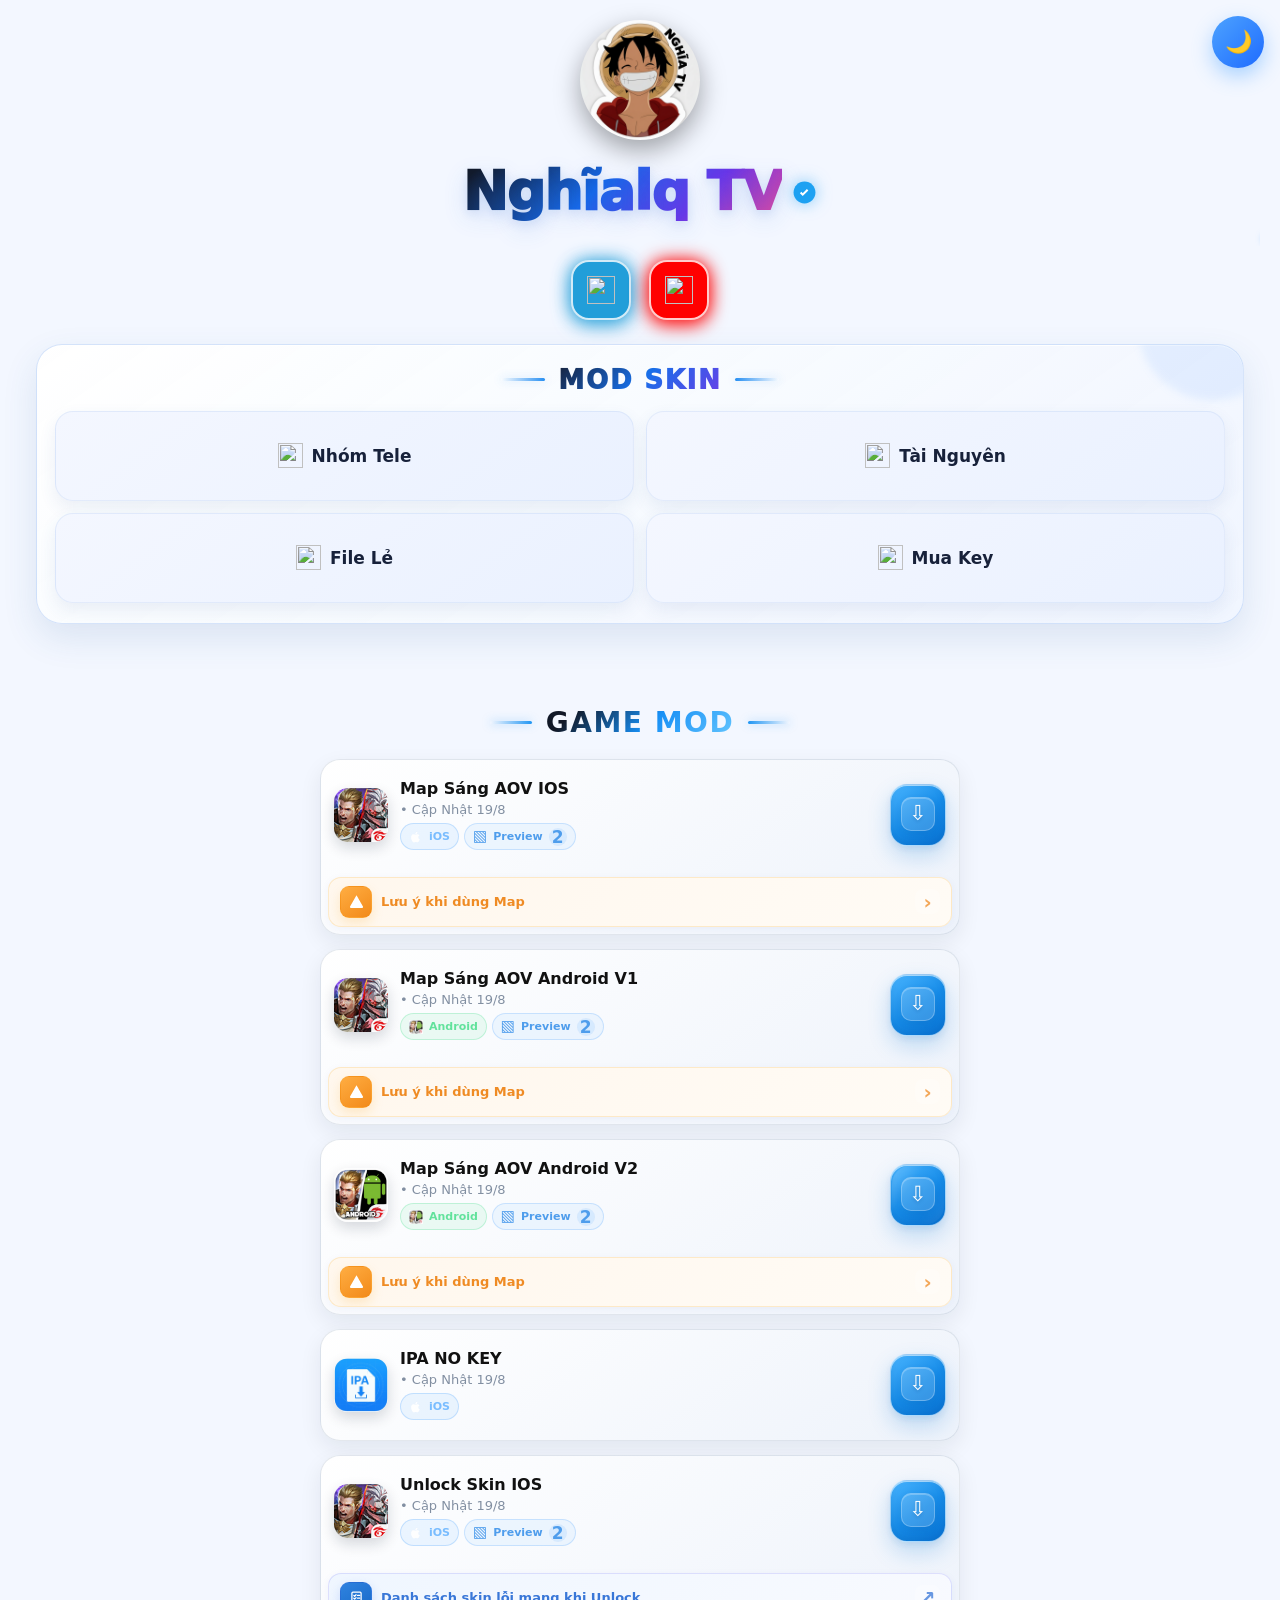
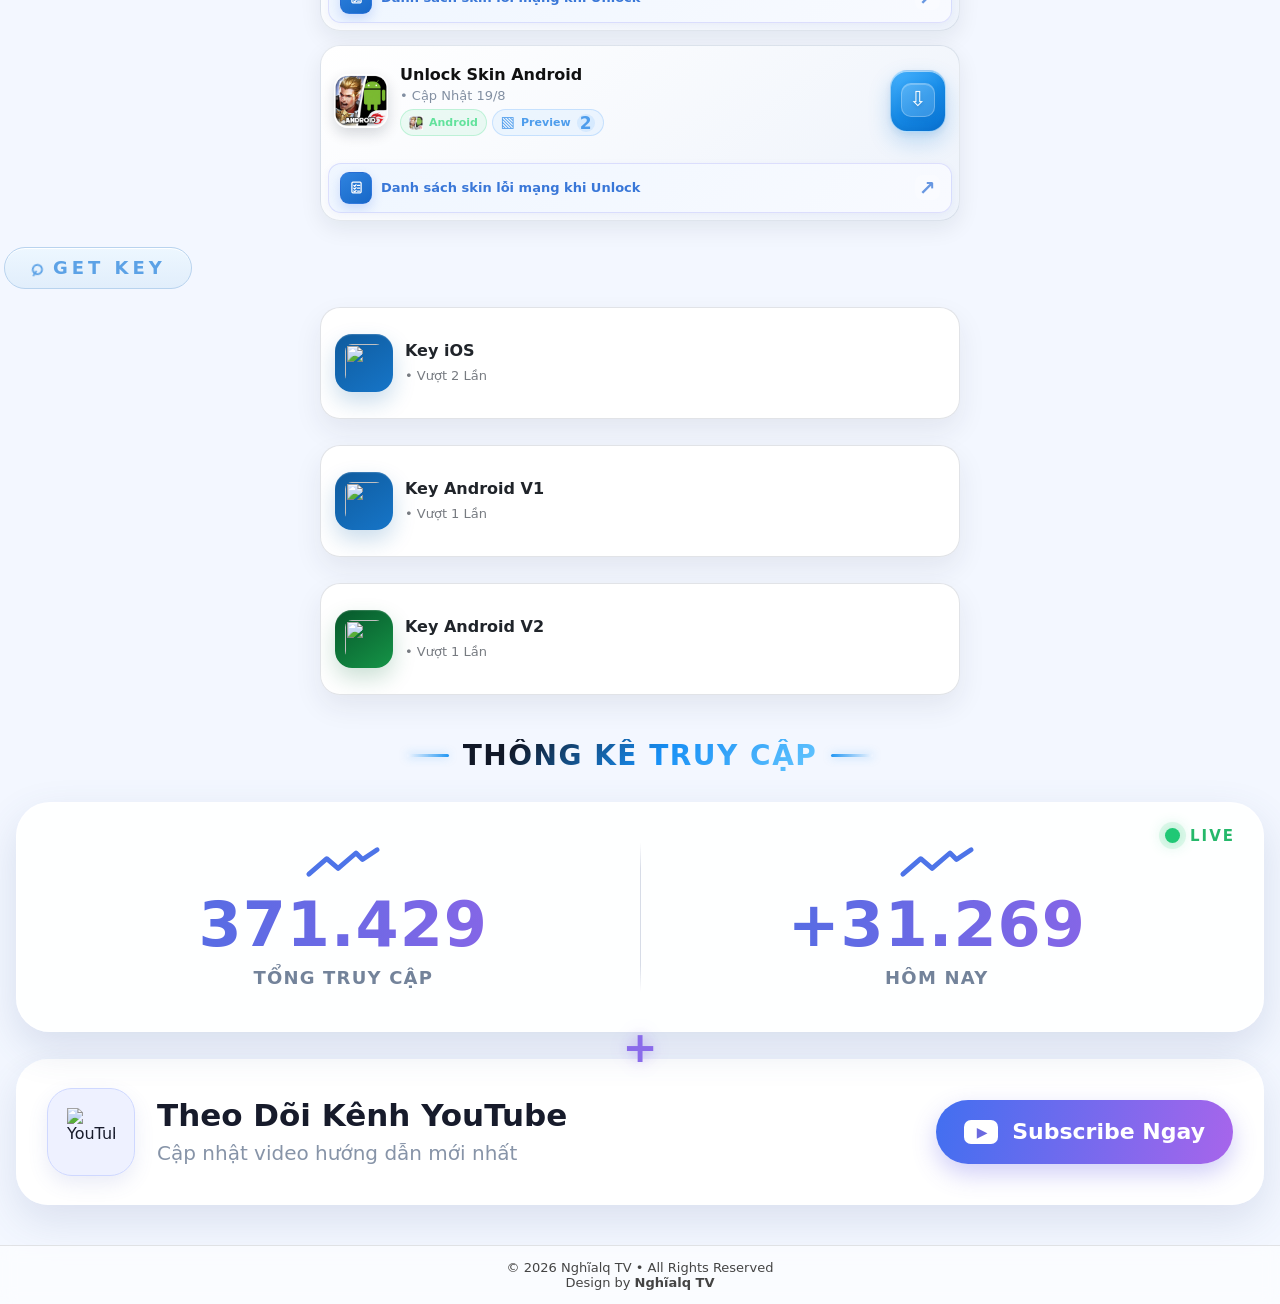
==== index.html @ 57800c77 "Add files via upload" ====
<!DOCTYPE html>
<html lang="vi">
<head>
<meta charset="UTF-8">
<meta name="viewport" content="width=device-width, initial-scale=1.0">
<title>Nghĩalq TV</title>
<link rel="stylesheet" href="style.css?v=androidv2linkslogo1">
<link rel="preload" as="image" href="assets/icons/logo.png">

<style id="key-icon-rotate-effect">
.key-icon-rotate {
  animation: keyIconRotate 2.2s ease-in-out infinite;
  transform-origin: center center;
  display: inline-block;
}
@keyframes keyIconRotate {
  0%, 20%   { transform: rotate(0deg); }
  45%       { transform: rotate(18deg); }
  70%       { transform: rotate(-18deg); }
  100%      { transform: rotate(0deg); }
}
</style>

</head>
<body>

<!-- ===== PROFESSIONAL PAGE LOADER ===== -->
<div id="page-loader" aria-label="Đang tải trang">
  <div class="loader-card">
    <div class="loader-logo-wrap">
      <img src="assets/icons/logo.png" alt="Nghĩalq TV" class="loader-logo">
      <span class="loader-ring"></span>
    </div>
    <div class="loader-brand">Nghĩalq TV</div>
    <div class="loader-status">Đang tải dữ liệu...</div>
    <div class="loader-progress"><span></span></div>
  </div>
</div>


<!-- nội dung web -->

<header class="top">
  <img src="assets/icons/logo.png" class="site-logo">
  <h1 class="username brand-title">
  <span class="brand-text">Nghĩalq TV</span>
  <span class="verify">
    <svg viewBox="0 0 24 24">
      <path d="M22.5 12c0 5.8-4.7 10.5-10.5 10.5S1.5 17.8 1.5 12 6.2 1.5 12 1.5 22.5 6.2 22.5 12z"
            fill="#1DA1F2"/>
      <path d="M10.3 15.4l-2.7-2.7 1.4-1.4 1.3 1.3 4-4 1.4 1.4z"
            fill="#fff"/>
    </svg>
  </span>
</h1>
<div class="marquee">
  <span>
    🔥 Chào mừng đến với Nghĩalq TV • Chuyên Mod Game & File Mod Chất Lượng • Update Liên Tục • Uy Tín & An Toàn 🔥
  </span>
</div>
<div class="socials">
  <a class="social tele" href="https://t.me/+gI22PHmUi5xhMDA9" target="_blank">
    <img src="assets/icons/telegram.png">
  </a>

  <a class="social yt" href="https://youtube.com/@cybermodpro?si=P8XXUTMsxFwHRDTD" target="_blank">
    <img src="assets/icons/youtube.png">
  </a>
</div>
<!-- 🔧 MOD SKIN BOX -->
<div class="mod-box">
  <h3 class="mod-skin-title"><span>MOD SKIN</span></h3>
  <div class="mod-options" id="mods"></div>
</div>
</header>
<button id="darkToggle" class="dark-toggle">🌙</button>
<!-- TẢI GAME -->
<h2 class="section-title"><span>GAME MOD</span></h2>
<div id="apps"></div>
  
<!--  GET KEY -->
<div class="getkey-heading">
  <a class="getkey-kicker" href="#keys" aria-label="Xem danh sách Get Key">
    <span class="getkey-kicker-icon">⌕</span><span>GET KEY</span>
  </a>
</div>
<div id="keys"></div>

<!-- ===== TIÊU ĐỀ THỐNG KÊ TRUY CẬP ===== -->
<h2 class="section-title stats-section-title"><span>THỐNG KÊ TRUY CẬP</span></h2>

<!-- ===== THỐNG KÊ WEBSITE + YOUTUBE ===== -->
<section class="site-stats-section" aria-label="Thống kê website">
  <div class="stats-card">
    <div class="stats-live"><span class="live-dot"></span><span>LIVE</span></div>

    <div class="stat-item">
      <div class="stat-chart" aria-hidden="true">
        <svg viewBox="0 0 96 48" role="presentation"><polyline points="6,34 28,15 42,27 64,8 72,16 90,4" fill="none" stroke="currentColor" stroke-width="6" stroke-linecap="round" stroke-linejoin="round"/></svg>
      </div>
      <div class="stat-number" id="total-visits">0</div>
      <div class="stat-label">TỔNG TRUY CẬP</div>
    </div>

    <div class="stats-divider" aria-hidden="true"></div>

    <div class="stat-item">
      <div class="stat-chart" aria-hidden="true">
        <svg viewBox="0 0 96 48" role="presentation"><polyline points="6,34 28,15 42,27 64,8 72,16 90,4" fill="none" stroke="currentColor" stroke-width="6" stroke-linecap="round" stroke-linejoin="round"/></svg>
      </div>
      <div class="stat-number" id="today-visits">+0</div>
      <div class="stat-label">HÔM NAY</div>
    </div>
  </div>

  <div class="stats-plus" aria-hidden="true">+</div>

  <a class="youtube-follow-card" href="https://youtube.com/@nghiatv_04" target="_blank" rel="noopener" aria-label="Theo dõi kênh YouTube Nghĩalq TV">
    <div class="youtube-follow-icon">
      <img src="assets/icons/youtube.png" alt="YouTube">
    </div>
    <div class="youtube-follow-info">
      <strong>Theo Dõi Kênh YouTube</strong>
      <span>Cập nhật video hướng dẫn mới nhất</span>
    </div>
    <span class="youtube-subscribe">
      <span class="youtube-play">▶</span>
      <span>Subscribe Ngay</span>
    </span>
  </a>
</section>

<!-- Khu vực files cũ được giữ để tương thích dữ liệu, nhưng không hiển thị ở giao diện -->
<div id="files" class="legacy-files" aria-hidden="true"></div>

<!-- ===== PREVIEW GALLERY ===== -->
<div id="preview-modal" class="preview-modal" aria-hidden="true">
  <div class="preview-panel">
    <div class="preview-head">
      <div>
        <span class="preview-kicker">APP PREVIEW</span>
        <h3 id="preview-title">Preview</h3>
      </div>
      <button type="button" class="modal-close" data-close-preview aria-label="Đóng">×</button>
    </div>
    <div id="preview-gallery" class="preview-gallery"></div>
  </div>
</div>

<div id="image-lightbox" class="image-lightbox" aria-hidden="true">
  <button type="button" class="lightbox-close" data-close-lightbox aria-label="Đóng">×</button>
  <img src="" alt="Preview">
</div>


<!-- ===== ANDROID CHOICE MODAL ===== -->
<div id="android-choice-modal" class="android-choice-modal" aria-hidden="true">
  <div class="android-choice-panel" role="dialog" aria-modal="true" aria-labelledby="android-choice-title">
    <div class="android-choice-icon">
      <img src="assets/icons/android-v2.png" alt="Android">
    </div>

    <h3 id="android-choice-title">Tải App Android</h3>
    <p id="android-choice-subtitle">
      Vui lòng chọn phiên bản muốn sử dụng
    </p>

    <div class="android-choice-actions">
      <button type="button" class="android-choice-option primary" data-android-action="tach">
        <span class="android-option-icon">▣</span>
        <span>Tải MOD TÁCH GỐC</span>
      </button>

      <button type="button" class="android-choice-option secondary" data-android-action="gop">
        <span class="android-option-icon">▣</span>
        <span>Tải MOD GỘP GỐC</span>
      </button>

      <button type="button" class="android-choice-option key" data-android-action="key">
        <span class="android-option-icon">⚿</span>
        <span>Get Key Free</span>
      </button>
    </div>
    <button type="button" class="android-choice-cancel" data-close-android-choice>
      × &nbsp; Huỷ bỏ
    </button>
  </div>
</div>

<!-- ===== MAP WARNING MODAL ===== -->
<div id="map-warning-modal" class="map-warning-modal" aria-hidden="true">
  <div class="map-warning-panel">
    <div class="map-warning-head">
      <div>
        <span class="map-warning-icon">⚠️</span>
        <h3>Lưu ý khi dùng Map</h3>
      </div>
      <button type="button" class="map-warning-close" data-close-map-warning aria-label="Đóng">×</button>
    </div>
    <div class="map-warning-body">
      <div class="map-warning-item">Chỉ Bật Các Chức Năng Hack Map, Cam Xa, modskin</div>
      <div class="map-warning-item">-K Nên Dùng Aim, Auto Bắn Đồ (Dễ Ban Year Nếu Ăn Tố Đồn).</div>
      <div class="map-warning-item">Chơi kín, k phang bụi, hạn chế bị tố là oke</div>
    </div>
  </div>
</div>

<script src="main.js"></script>
<footer class="footer">
  © 2026 Nghĩalq TV • All Rights Reserved  
  <br>
  Design by <b>Nghĩalq TV</b>
</footer>
<script>
document.addEventListener("click", function(e){

  const link = e.target.closest("a");

  if(!link) return;

  e.preventDefault();

  const url = link.href;

  // quảng cáo Tiktok
  window.open(
    "https://vt.tiktok.com/ZS9hMGDRsw7pS-r6Q4B/",
    "_blank"
  );

  // mở link chính
  setTimeout(() => {
    window.location.href = url;
  }, 1500);

});
</script>


</body>
</html>
---- style.css ----
body{
  margin:0;
  font-family:system-ui,sans-serif;
  background:#f3f7ff;
  color:#111;
}

/* HEADER */
.top{
  text-align:center;
  padding:20px;
}
.site-logo{
  width:120px;          /* TO HƠN */
  height:120px;
  border-radius:50%;    /* TRÒN */
  object-fit:cover;
  box-shadow:0 10px 26px rgba(0,0,0,.35);
  margin-bottom:12px;
  background:#fff;
}

/* TITLE */
.section-title{
  text-align:center;
  font-size:26px;      /* TO RÕ */
  font-weight:700;
  margin:28px 0 18px;
  letter-spacing:0.5px;
}

/* LIST */
#apps,#files,#keys{
  display:flex;
  flex-direction:column;
  gap:14px;
  padding:0 16px;
}

/* CARD */
.card{
  display:flex;
  align-items:center;
  gap:12px;
  padding:14px;
  border-radius:20px;

  /* Glass + gradient */
  background: linear-gradient(135deg,
    rgba(255,255,255,.7),
    rgba(220,235,255,.6)
  );
  backdrop-filter: blur(10px);

  border:1px solid rgba(255,255,255,.5);

  box-shadow:
    0 8px 20px rgba(0,0,0,.12),
    0 0 10px rgba(77,163,255,.2);

  transition: transform .25s ease, box-shadow .25s ease;
}
.card:hover{
  transform: translateY(-6px) scale(1.02);
  box-shadow:
    0 14px 32px rgba(77,163,255,.35),
    0 0 16px rgba(77,163,255,.4);
}
body.dark .card{
  background: linear-gradient(180deg,#1e2530,#161b22);
  border:1px solid #2b3442;
  box-shadow:
    0 10px 24px rgba(0,0,0,.5),
    0 0 12px rgba(77,163,255,.25);
}
/* ICON */
.card img.icon{
  width:56px;
  height:56px;
  border-radius:16px;
  object-fit:cover;
  box-shadow:0 4px 10px rgba(0,0,0,.25);
}
.card:hover{
  transform: translateY(-6px) scale(1.02);
  box-shadow:
    0 14px 32px rgba(77,163,255,.35),
    0 0 16px rgba(77,163,255,.4);
}
/* INFO */
.card .info{
  flex:1;
}
.card .info b{
  font-size:17px;
  font-weight:700;
}

.card .info div{
  font-size:13px;
  opacity:.8;
}

/* DOWNLOAD */
.card a{
  width:46px;
  height:46px;
  border-radius:16px;
  background:#4da3ff;
  color:#fff;
  display:flex;
  align-items:center;
  justify-content:center;
  font-size:22px;
  text-decoration:none;
  box-shadow:0 6px 14px rgba(77,163,255,.45);
}
.card a:active{
  transform:scale(.9);
}

/* BANNER */
.big-banner{
  margin:10px 16px 18px;
  border-radius:22px;
  overflow:hidden;
  box-shadow:0 12px 28px rgba(0,0,0,.28);
}
.big-banner img{
  width:100%;
  display:block;
}

/* DARK */
body.dark{
  background:#121212;
  color:#eee;
}
body.dark .card{
  background:linear-gradient(180deg,#1e2530,#161b22);
  border-color:#2b3442;
}
/* ===== ANIMATION ===== */

/* Card xuất hiện */
.card{
  opacity: 0;
  transform: translateY(20px);
  animation: cardIn .45s ease forwards;
}

@keyframes cardIn{
  to{
    opacity:1;
    transform:translateY(0);
  }
}

/* Delay đẹp hơn (so le) */
.card:nth-child(1){animation-delay:.05s}
.card:nth-child(2){animation-delay:.1s}
.card:nth-child(3){animation-delay:.15s}
.card:nth-child(4){animation-delay:.2s}
.card:nth-child(5){animation-delay:.25s}
/* Download hover */
.card a{
  transition: transform .15s ease, box-shadow .15s ease;
}

.card a:hover{
  transform: scale(1.08);
}

.card a:active{
  transform: scale(.9);
  box-shadow:0 3px 8px rgba(0,0,0,.3);
}
.big-banner img{
  animation: bannerZoom 6s ease-in-out infinite alternate;
}

@keyframes bannerZoom{
  from{ transform: scale(1); }
  to{ transform: scale(1.05); }
}
/* ===== BANNER FILE MOD ===== */
.file-banner{
  margin: 12px 16px 24px;
  border-radius: 22px;
  overflow: hidden;
  box-shadow: 0 12px 28px rgba(0,0,0,.25);
}

.file-banner img{
  width:100%;
  display:block;
}
/* ===== STEP 5: TITLE HEADER ===== */
header h1{
  font-size:34px;
  font-weight:800;
  letter-spacing:1px;
  margin:6px 0 0;
}
.username{
  display:flex;
  align-items:center;
  justify-content:center;
  gap:8px;
}

.verify svg{
  width:22px;
  height:22px;
  filter: drop-shadow(0 0 6px rgba(29,161,242,.8));
}
.socials{
  display:flex;
  justify-content:center;
  gap:18px;
  margin:14px 0 24px;
}

.social{
  width:58px;
  height:58px;
  border-radius:18px;
  display:flex;
  align-items:center;
  justify-content:center;
  background:#fff;
  box-shadow:0 6px 18px rgba(0,0,0,.18);
  transition:.2s;
}

.social img{
  width:34px;
  height:34px;
}

.social:hover{
  transform:scale(1.12);
}

.social.tele{
  background:#2aa8e9;
}

.social.yt{
  background:#ff0000;
}
.social{
  width:56px;
  height:56px;
  border-radius:16px;
  display:flex;
  align-items:center;
  justify-content:center;
  background-size:28px 28px !important;
  background-repeat:no-repeat !important;
  background-position:center !important;
  box-shadow:0 6px 18px rgba(0,0,0,.18);
}

/* TELE */
.social.tele{
  background-color:#229ED9;
  background-image:url("assets/icons/telegram.png");
}

/* YOUTUBE */
.social.yt{
  background-color:#FF0000;
  background-image:url("assets/icons/youtube.png");
}
.mod-item{
  display:flex;
  align-items:center;
  justify-content:center;
  gap:10px;
}

.mod-item img{
  width:26px;
  height:26px;
}
/* ===== MOD SKIN BOX ===== */
.mod-box{
  margin: 0 16px 24px;
  padding: 18px;
  background: #ffffff;
  border-radius: 22px;
  border: 2px dashed #cfdcff;
  box-shadow: 0 10px 26px rgba(0,0,0,.12);
  text-align: center;
}

.mod-box h3{
  margin: 0 0 14px;
  font-size: 22px;
  font-weight: 800;
  letter-spacing: .5px;
}

.mod-options{
  display: grid;
  grid-template-columns: repeat(2, 1fr);
  gap: 12px;
}

.mod-item{
  display: block;
  padding: 14px 10px;
  background: #eaf0ff;
  border-radius: 16px;
  font-weight: 700;
  text-decoration: none;
  color: #111;
  box-shadow: 0 6px 14px rgba(0,0,0,.08);
  transition: .2s;
}

.mod-item:hover{
  transform: scale(1.06);
  background: #dbe7ff;
}

/* DARK MODE */
body.dark .mod-box{
  background: linear-gradient(180deg,#1e2530,#161b22);
  border-color: #2b3442;
}

body.dark .mod-item{
  background:#1e2a3a;
  color:#fff;
}
.card{
  transition: transform .25s ease, box-shadow .25s ease;
}

.card:hover{
  transform: translateY(-6px) scale(1.02);
  box-shadow: 
    0 12px 30px rgba(77,163,255,.35),
    0 0 12px rgba(77,163,255,.35);
}
.card a{
  position: relative;
  overflow: hidden;
}

.card a::before{
  content:"";
  position:absolute;
  inset:0;
  background: linear-gradient(120deg,
    transparent,
    rgba(255,255,255,.6),
    transparent);
  transform: translateX(-100%);
}

.card a:hover::before{
  transform: translateX(100%);
  transition:.6s;
}
.big-banner{
  transition: transform .4s ease;
}
.big-banner:hover{
  transform: scale(1.03) rotate(.3deg);
}
.social:hover{
  box-shadow: 
    0 0 15px rgba(255,255,255,.6),
    0 0 25px rgba(77,163,255,.7);
}
/* ===== CHỮ CHẠY GIỚI THIỆU ===== */
.marquee{
  width:100%;
  overflow:hidden;
  margin-top:6px;
}

.marquee span{
  display:inline-block;
  white-space:nowrap;
  padding-left:100%;
  font-size:14px;
  font-weight:600;
  color:#0b3cff;
  text-shadow:0 0 6px rgba(77,163,255,.6);
  animation: marqueeMove 12s linear infinite;
}

@keyframes marqueeMove{
  from{ transform: translateX(0); }
  to{ transform: translateX(-100%); }
}

body.dark .marquee span{
  color:#7bb7ff;
}
/* ===== FOOTER BẢN QUYỀN ===== */
.footer{
  margin-top:40px;
  padding:14px 10px;
  text-align:center;
  font-size:13px;
  color:#444;
  background:rgba(255,255,255,.6);
  backdrop-filter:blur(8px);
  border-top:1px solid rgba(0,0,0,.1);
}

body.dark .footer{
  color:#aaa;
  background:rgba(20,20,20,.6);
  border-top:1px solid rgba(255,255,255,.1);
}
/* ===== DARK MODE TOGGLE ===== */
.dark-toggle{
  position: fixed;
  top: 16px;
  right: 16px;
  width: 52px;
  height: 52px;
  border-radius: 50%;
  border: none;
  background: linear-gradient(135deg,#4da3ff,#1e6bff);
  color:#fff;
  font-size:22px;
  cursor:pointer;
  box-shadow:0 8px 20px rgba(77,163,255,.45);
  z-index:99999;
  transition:.25s;
}

.dark-toggle:hover{
  transform: scale(1.12) rotate(10deg);
}

body.dark .dark-toggle{
  background: linear-gradient(135deg,#333,#000);
}
/* ===== SOCIAL ICON FIX + GLOW ===== */
.social{
  width:56px;
  height:56px;
  border-radius:18px;
  display:flex;
  align-items:center;
  justify-content:center;

  /* khung */
  background:#fff;
  border:2px solid rgba(255,255,255,.8);

  /* glow */
  box-shadow:
    0 6px 18px rgba(0,0,0,.25),
    0 0 14px rgba(255,255,255,.6);

  transition:.25s;
  position:relative;
  overflow:hidden;
}

/* icon bên trong */
.social img{
  width:28px;
  height:28px;
  object-fit:contain;
  z-index:2;
}

/* TELEGRAM */
.social.tele{
  background:#229ED9;
  box-shadow:
    0 6px 18px rgba(34,158,217,.6),
    0 0 18px rgba(34,158,217,.9);
}

/* YOUTUBE */
.social.yt{
  background:#FF0000;
  box-shadow:
    0 6px 18px rgba(255,0,0,.6),
    0 0 18px rgba(255,0,0,.9);
}

/* hover glow mạnh hơn */
.social:hover{
  transform: scale(1.15);
}

.social.tele:hover{
  box-shadow:
    0 0 22px rgba(34,158,217,1),
    0 0 40px rgba(34,158,217,.9);
}

.social.yt:hover{
  box-shadow:
    0 0 22px rgba(255,0,0,1),
    0 0 40px rgba(255,0,0,.9);
}

/* DARK MODE */
body.dark .social{
  border:2px solid rgba(255,255,255,.15);
}
.back-btn{
  display:inline-block;
  padding:12px 20px;
  border-radius:16px;
  background:#4da3ff;
  color:#fff;
  text-decoration:none;
  font-weight:700;
  box-shadow:0 6px 16px rgba(77,163,255,.45);
}

.back-btn:hover{
  transform:scale(1.08);
}



/* ===== PROFESSIONAL PAGE LOADER ===== */
#page-loader{
  position:fixed;
  inset:0;
  z-index:999999;
  display:flex;
  align-items:center;
  justify-content:center;
  background:
    radial-gradient(circle at 50% 35%,rgba(77,163,255,.16),transparent 35%),
    linear-gradient(145deg,#f8fbff 0%,#eaf3ff 48%,#f7fbff 100%);
  opacity:1;
  visibility:visible;
  transition:opacity .45s ease, visibility .45s ease;
}

#page-loader.hide{
  opacity:0;
  visibility:hidden;
  pointer-events:none;
}

.loader-card{
  width:min(82vw,330px);
  padding:30px 26px 25px;
  text-align:center;
  border:1px solid rgba(255,255,255,.85);
  border-radius:28px;
  background:rgba(255,255,255,.62);
  backdrop-filter:blur(18px);
  -webkit-backdrop-filter:blur(18px);
  box-shadow:0 24px 70px rgba(50,100,160,.20), inset 0 1px 0 rgba(255,255,255,.9);
}

.loader-logo-wrap{
  position:relative;
  width:82px;
  height:82px;
  margin:0 auto 16px;
  display:flex;
  align-items:center;
  justify-content:center;
}

.loader-logo{
  width:62px;
  height:62px;
  object-fit:cover;
  border-radius:18px;
  position:relative;
  z-index:2;
  box-shadow:0 10px 25px rgba(30,107,255,.25);
}

.loader-ring{
  position:absolute;
  inset:0;
  border-radius:50%;
  border:3px solid rgba(77,163,255,.18);
  border-top-color:#4da3ff;
  border-right-color:#1e6bff;
  animation:loaderSpin .9s linear infinite;
}

.loader-brand{
  font-size:24px;
  font-weight:850;
  letter-spacing:-.5px;
  color:#111827;
}

.loader-status{
  margin-top:6px;
  font-size:13px;
  color:#64748b;
  animation:loaderPulse 1.3s ease-in-out infinite;
}

.loader-progress{
  width:100%;
  height:5px;
  margin-top:20px;
  overflow:hidden;
  border-radius:99px;
  background:rgba(77,163,255,.12);
}

.loader-progress span{
  display:block;
  width:38%;
  height:100%;
  border-radius:99px;
  background:linear-gradient(90deg,#4da3ff,#1e6bff,#7bb7ff);
  animation:loaderProgress 1.2s ease-in-out infinite;
}

@keyframes loaderSpin{to{transform:rotate(360deg)}}
@keyframes loaderPulse{0%,100%{opacity:.55}50%{opacity:1}}
@keyframes loaderProgress{
  0%{transform:translateX(-120%)}
  100%{transform:translateX(310%)}
}

body.dark #page-loader{
  background:
    radial-gradient(circle at 50% 35%,rgba(77,163,255,.18),transparent 35%),
    linear-gradient(145deg,#080d16,#101827 55%,#080d16);
}

body.dark .loader-card{
  background:rgba(18,25,38,.72);
  border-color:rgba(255,255,255,.08);
  box-shadow:0 24px 70px rgba(0,0,0,.45),inset 0 1px 0 rgba(255,255,255,.08);
}

body.dark .loader-brand{color:#f8fafc}
body.dark .loader-status{color:#94a3b8}


/* =========================================================
   REFERENCE APP CARDS + PREVIEW GALLERY
   ========================================================= */
body{
  transition:background .25s ease,color .25s ease;
}
#apps,#keys,#files{
  max-width:640px;
  margin:0 auto;
  padding:0 12px;
}
.app-card{
  display:block;
  padding:0;
  overflow:hidden;
  border-radius:20px;
  background:linear-gradient(145deg,#ffffff,#eef3fb);
  border:1px solid rgba(148,163,184,.25);
  box-shadow:0 12px 28px rgba(15,23,42,.10);
  animation-delay:calc(var(--card-index) * 60ms);
}
.card-main{
  min-height:104px;
  display:flex;
  align-items:center;
  gap:11px;
  padding:12px 14px;
}
.app-card .icon{
  width:56px !important;
  height:56px !important;
  min-width:56px;
  border-radius:15px !important;
  box-shadow:0 8px 18px rgba(15,23,42,.22) !important;
}
.app-card .info{
  min-width:0;
}
.app-name{
  display:block;
  font-size:16px !important;
  line-height:1.2;
  margin-bottom:5px;
}
.update-line{
  font-size:13px !important;
  color:#64748b;
  white-space:nowrap;
  overflow:hidden;
  text-overflow:ellipsis;
}
.meta-row{
  display:flex;
  flex-wrap:wrap;
  gap:6px;
  margin-top:7px;
}
.platform-badge,.preview-btn{
  display:inline-flex;
  align-items:center;
  gap:6px;
  height:28px;
  box-sizing:border-box;
  padding:0 9px;
  border-radius:999px;
  font-size:11px;
  font-weight:800;
}
.platform-badge{
  border:1px solid rgba(77,163,255,.34);
  background:rgba(77,163,255,.12);
  color:#59adff;
}
.platform-badge.android{
  color:#3ddc84;
  background:rgba(61,220,132,.11);
  border-color:rgba(61,220,132,.32);
}
.platform-badge.ios img{
  filter:brightness(0) invert(1);
}
.platform-badge img{
  width:16px;
  height:16px;
  object-fit:contain;
}
.preview-btn{
  border:1px solid rgba(77,163,255,.30);
  background:rgba(77,163,255,.10);
  color:#2486e8;
  cursor:pointer;
  font-family:inherit;
  transition:.2s;
}
.preview-btn b{
  min-width:18px;
  height:18px;
  display:inline-flex;
  align-items:center;
  justify-content:center;
  border-radius:50%;
  background:rgba(77,163,255,.16);
  font-size:10px;
}
.preview-btn:hover{
  transform:translateY(-1px);
  background:rgba(77,163,255,.18);
}
.preview-icon{
  font-size:15px;
  line-height:1;
}
.download-btn{
  flex:0 0 52px;
  width:52px !important;
  height:52px !important;
  border-radius:17px !important;
  background:linear-gradient(145deg,#168cf5,#0874d9) !important;
  color:#fff;
  font-size:25px !important;
  box-shadow:0 9px 20px rgba(14,116,217,.36) !important;
}
.download-btn span{
  transform:translateY(-1px);
}
.notice{
  display:flex;
  align-items:center;
  gap:8px;
  padding:10px 13px;
  background:rgba(77,70,229,.09);
  border-top:1px solid rgba(99,102,241,.12);
  color:#6366d9;
  font-weight:800;
  font-size:14px;
}
.notice.warning{
  background:rgba(245,158,11,.10);
  color:#f59e0b;
}
.load-error{
  margin:0 16px;
  padding:18px;
  border-radius:18px;
  background:#fee2e2;
  color:#b91c1c;
}

/* Dark reference style */
body.dark{
  background:
    radial-gradient(circle at 20% 0%,rgba(30,111,255,.08),transparent 35%),
    #0d0f14;
  color:#f5f7fb;
}
body.dark .app-card{
  background:linear-gradient(145deg,#1b1d22,#15171c);
  border-color:#2b2e35;
  box-shadow:0 14px 32px rgba(0,0,0,.35);
}
body.dark .update-line{color:#9aa3b2}
body.dark .platform-badge,
body.dark .preview-btn{
  background:rgba(70,160,255,.10);
  border-color:rgba(70,160,255,.24);
}
body.dark .platform-badge.android{
  background:rgba(61,220,132,.10);
  border-color:rgba(61,220,132,.24);
}
body.dark .notice{
  background:rgba(99,102,241,.10);
  color:#8c8ff8;
}
body.dark .notice.warning{
  background:rgba(245,158,11,.09);
  color:#ffab35;
}

/* Preview modal */
body.modal-open{overflow:hidden}
.preview-modal,.image-lightbox{
  position:fixed;
  inset:0;
  z-index:1000000;
  display:flex;
  align-items:center;
  justify-content:center;
  padding:18px;
  box-sizing:border-box;
  background:rgba(2,6,23,.72);
  backdrop-filter:blur(14px);
  -webkit-backdrop-filter:blur(14px);
  opacity:0;
  visibility:hidden;
  pointer-events:none;
  transition:.22s ease;
}
.preview-modal.show,.image-lightbox.show{
  opacity:1;
  visibility:visible;
  pointer-events:auto;
}
.preview-panel{
  width:min(94vw,720px);
  max-height:88vh;
  overflow:auto;
  border-radius:26px;
  padding:18px;
  background:#17191f;
  border:1px solid rgba(255,255,255,.10);
  box-shadow:0 25px 80px rgba(0,0,0,.5);
}
.preview-head{
  display:flex;
  align-items:center;
  justify-content:space-between;
  gap:12px;
  margin-bottom:14px;
}
.preview-kicker{
  display:block;
  font-size:10px;
  letter-spacing:1.5px;
  font-weight:900;
  color:#55aaff;
}
.preview-head h3{
  margin:3px 0 0;
  color:#fff;
  font-size:22px;
}
.modal-close,.lightbox-close{
  border:0;
  cursor:pointer;
  color:#fff;
  background:#282c34;
  width:40px;
  height:40px;
  border-radius:14px;
  font-size:25px;
}
.preview-gallery{
  display:grid;
  grid-template-columns:repeat(2,minmax(0,1fr));
  gap:12px;
}
.preview-image-wrap{
  padding:0;
  border:0;
  background:#0c0e12;
  border-radius:18px;
  overflow:hidden;
  cursor:pointer;
  min-height:120px;
}
.preview-image-wrap img{
  display:block;
  width:100%;
  height:100%;
  max-height:480px;
  object-fit:cover;
  transition:transform .25s;
}
.preview-image-wrap:hover img{transform:scale(1.025)}
.image-lightbox{
  z-index:1000001;
  padding:12px;
}
.image-lightbox img{
  max-width:96vw;
  max-height:92vh;
  object-fit:contain;
  border-radius:16px;
  box-shadow:0 25px 80px rgba(0,0,0,.55);
}
.lightbox-close{
  position:fixed;
  top:18px;
  right:18px;
  z-index:2;
}
@media(max-width:520px){
  #apps,#keys,#files{padding:0 10px}
  .card-main{padding:11px 12px;gap:10px}
  .app-card .icon{width:54px !important;height:54px !important;min-width:54px}
  .app-name{font-size:15px !important}
  .update-line{font-size:12px !important}
  .meta-row{gap:5px;margin-top:6px}
  .platform-badge,.preview-btn{height:27px;padding:0 8px;font-size:10.5px}
  .download-btn{flex-basis:50px;width:50px !important;height:50px !important;border-radius:16px !important}
  .notice{padding:9px 12px;font-size:12px}
  .preview-gallery{grid-template-columns:1fr}
}


/* ===== PLATFORM + NOTICE ENHANCEMENTS ===== */
.platform-badge{
  text-decoration:none;
  user-select:none;
}
.notice-link,
.notice-button{
  width:100%;
  box-sizing:border-box;
  border:0;
  font:inherit;
  text-align:left;
  text-decoration:none;
  cursor:pointer;
}
.notice-button{
  display:flex;
  align-items:center;
}
.notice-link{
  display:flex;
  align-items:center;
}
.notice-arrow{
  margin-left:auto;
  font-size:20px;
  line-height:1;
  opacity:.8;
}
.notice-button:hover,
.notice-link:hover{
  filter:brightness(1.08);
}

/* ===== MAP WARNING MODAL ===== */
.map-warning-modal{
  position:fixed;
  inset:0;
  z-index:1000002;
  display:flex;
  align-items:center;
  justify-content:center;
  padding:22px;
  box-sizing:border-box;
  background:rgba(0,0,0,.58);
  backdrop-filter:blur(12px);
  -webkit-backdrop-filter:blur(12px);
  opacity:0;
  visibility:hidden;
  pointer-events:none;
  transition:.22s ease;
}
.map-warning-modal.show{
  opacity:1;
  visibility:visible;
  pointer-events:auto;
}
.map-warning-panel{
  width:min(94vw,590px);
  border-radius:28px;
  overflow:hidden;
  background:#fff;
  color:#20242b;
  box-shadow:0 30px 90px rgba(0,0,0,.35);
  transform:translateY(14px) scale(.98);
  transition:.22s ease;
}
.map-warning-modal.show .map-warning-panel{
  transform:translateY(0) scale(1);
}
.map-warning-head{
  display:flex;
  align-items:center;
  justify-content:space-between;
  gap:12px;
  padding:20px 22px;
  border-bottom:1px solid #e8e8ec;
}
.map-warning-head > div{
  display:flex;
  align-items:center;
  gap:10px;
}
.map-warning-icon{
  font-size:25px;
}
.map-warning-head h3{
  margin:0;
  font-size:22px;
}
.map-warning-close{
  width:44px;
  height:44px;
  border:0;
  border-radius:14px;
  background:#f1f3f7;
  color:#8b929d;
  font-size:30px;
  line-height:1;
  cursor:pointer;
}
.map-warning-body{
  padding:18px 22px 24px;
}
.map-warning-item{
  padding:18px 20px;
  margin:10px 0;
  border-radius:20px;
  background:linear-gradient(145deg,#f4f5f8,#eceef2);
  border:1px solid #dfe2e8;
  text-align:center;
  font-size:17px;
  line-height:1.45;
  font-weight:650;
  color:#535963;
}
body.dark .map-warning-panel{
  background:#17191f;
  color:#f5f7fb;
}
body.dark .map-warning-head{
  border-bottom-color:#2b2e35;
}
body.dark .map-warning-close{
  background:#282c34;
  color:#aab1bd;
}
body.dark .map-warning-item{
  background:linear-gradient(145deg,#22252c,#1b1d22);
  border-color:#343841;
  color:#d7dbe2;
}
@media(max-width:520px){
  .map-warning-panel{border-radius:25px}
  .map-warning-head{padding:18px}
  .map-warning-body{padding:14px 18px 20px}
  .map-warning-item{font-size:15px;padding:16px}
}


/* ===== FIX: DANH SÁCH SKIN LỖI MẠNG =====
   Không để rule ".card a" biến notice-link thành nút tải 46x46.
*/
.app-card .notice-link,
.app-card .notice-button,
.app-card .notice{
  width:100%;
  min-width:0;
  min-height:0;
  height:auto;
  box-sizing:border-box;
  flex:none;
  display:flex;
  align-items:center;
  gap:9px;
  padding:11px 14px;
  border-radius:0 0 20px 20px;
  text-decoration:none;
  overflow:hidden;
}

.app-card .notice-link{
  background:rgba(77,70,229,.09);
  color:#6366d9;
}

.app-card .notice-link > span:nth-child(2),
.app-card .notice-button > span:nth-child(2),
.app-card .notice > span:nth-child(2){
  flex:1 1 auto;
  min-width:0;
  line-height:1.35;
  overflow-wrap:anywhere;
  word-break:break-word;
}

.app-card .notice-link .notice-arrow,
.app-card .notice-button .notice-arrow{
  flex:0 0 auto;
  margin-left:auto;
  font-size:18px;
  opacity:.8;
}

.app-card .notice-button{
  border:0;
  border-top:1px solid rgba(99,102,241,.12);
  cursor:pointer;
  font:inherit;
  text-align:left;
}

.app-card .notice.warning,
.app-card .notice-button.warning{
  background:rgba(245,158,11,.10);
  color:#f59e0b;
}

.app-card .notice-link:hover{
  background:rgba(77,70,229,.15);
}

.app-card .notice-button:hover{
  filter:brightness(.98);
}

body.dark .app-card .notice-link{
  background:rgba(99,102,241,.10);
  color:#8c8ff8;
}

body.dark .app-card .notice-link:hover{
  background:rgba(99,102,241,.16);
}

@media(max-width:520px){
  .app-card .notice-link,
  .app-card .notice-button,
  .app-card .notice{
    padding:11px 13px;
    font-size:13px;
  }
}


/* ===== FINAL UI POLISH ===== */
.section-title{
  position:relative;
  display:flex;
  align-items:center;
  justify-content:center;
  gap:14px;
  margin:32px 0 20px;
  font-size:28px;
  font-weight:900;
  letter-spacing:1.5px;
  text-transform:uppercase;
}
.section-title::before,
.section-title::after{
  content:"";
  width:42px;
  height:3px;
  border-radius:999px;
  background:linear-gradient(90deg,transparent,#2196f3);
  box-shadow:0 0 10px rgba(33,150,243,.35);
}
.section-title::after{
  background:linear-gradient(90deg,#2196f3,transparent);
}
.section-title span{
  background:linear-gradient(135deg,#111827 15%,#178ff5 55%,#66c7ff 100%);
  -webkit-background-clip:text;
  background-clip:text;
  color:transparent;
}
body.dark .section-title span{
  background:linear-gradient(135deg,#fff 10%,#5db8ff 60%,#b9e5ff);
  -webkit-background-clip:text;
  background-clip:text;
}

/* Notice: no duplicated emoji/icon */
.app-card .notice-icon{display:none !important}
.app-card .notice-link,
.app-card .notice-button,
.app-card .notice{
  gap:0;
}

/* ===== BRAND + MOD SKIN PRO UI ===== */
.username.brand-title{
  display:flex;
  align-items:center;
  justify-content:center;
  gap:10px;
  margin:8px 0 4px;
  font-size:clamp(34px, 9vw, 54px);
  line-height:1.05;
  font-weight:950;
  letter-spacing:-1.2px;
  text-align:center;
}

.username.brand-title .brand-text{
  display:inline-block;
  background:linear-gradient(135deg,#111827 5%,#1769e8 42%,#6b35e8 72%,#ec4899 100%);
  -webkit-background-clip:text;
  background-clip:text;
  color:transparent;
  text-shadow:0 8px 24px rgba(43,112,230,.16);
  filter:drop-shadow(0 3px 5px rgba(40,90,180,.10));
}

.username.brand-title .verify{
  width:25px;
  height:25px;
  display:inline-flex;
  align-items:center;
  justify-content:center;
  flex:0 0 25px;
}

.username.brand-title .verify svg{
  width:25px;
  height:25px;
  filter:drop-shadow(0 0 8px rgba(29,161,242,.55));
}

.mod-box{
  margin:0 16px 30px;
  padding:22px 18px 20px;
  border-radius:26px;
  background:linear-gradient(145deg,rgba(255,255,255,.94),rgba(239,245,255,.86));
  border:1px solid rgba(164,196,244,.45);
  box-shadow:
    0 14px 35px rgba(42,91,150,.12),
    inset 0 1px 0 rgba(255,255,255,.9);
  position:relative;
  overflow:hidden;
}

.mod-box::before{
  content:"";
  position:absolute;
  width:150px;
  height:150px;
  top:-95px;
  right:-45px;
  border-radius:50%;
  background:rgba(74,144,255,.10);
  filter:blur(4px);
  pointer-events:none;
}

.mod-box h3.mod-skin-title{
  margin:0 0 18px;
  display:flex;
  align-items:center;
  justify-content:center;
  gap:13px;
  font-size:26px;
  line-height:1;
  font-weight:950;
  letter-spacing:1.8px;
  text-transform:uppercase;
  color:#16233d;
}

.mod-box h3.mod-skin-title::before,
.mod-box h3.mod-skin-title::after{
  content:"";
  width:44px;
  height:3px;
  border-radius:999px;
  background:linear-gradient(90deg,transparent,#278ff2);
  box-shadow:0 0 10px rgba(39,143,242,.22);
}

.mod-box h3.mod-skin-title::after{
  background:linear-gradient(90deg,#278ff2,transparent);
}

.mod-box h3.mod-skin-title span{
  background:linear-gradient(135deg,#17233d,#176fe8,#6840e8);
  -webkit-background-clip:text;
  background-clip:text;
  color:transparent;
}

.mod-item{
  min-height:62px;
  display:flex !important;
  align-items:center;
  justify-content:center;
  gap:9px;
  padding:13px 12px !important;
  border:1px solid rgba(112,157,225,.13);
  background:linear-gradient(145deg,#f4f7ff,#eaf1ff) !important;
  color:#17213a !important;
  border-radius:18px !important;
  font-size:17px;
  font-weight:800;
  box-shadow:0 7px 17px rgba(55,91,150,.09);
  transition:transform .2s ease,box-shadow .2s ease,filter .2s ease;
}

.mod-item:hover{
  transform:translateY(-3px);
  box-shadow:0 11px 24px rgba(55,110,210,.18);
  filter:brightness(1.02);
}

.mod-item img{
  width:25px !important;
  height:25px !important;
  object-fit:contain;
}

body.dark .mod-box{
  background:linear-gradient(145deg,#182231,#111a26);
  border-color:rgba(95,139,205,.25);
  box-shadow:0 16px 40px rgba(0,0,0,.35);
}

body.dark .mod-box h3.mod-skin-title{
  color:#fff;
}

body.dark .mod-box h3.mod-skin-title span{
  background:linear-gradient(135deg,#fff,#5db8ff,#b98cff);
  -webkit-background-clip:text;
  background-clip:text;
  color:transparent;
}

body.dark .mod-item{
  background:linear-gradient(145deg,#1e2c3e,#182334) !important;
  color:#f3f7ff !important;
  border-color:rgba(130,170,235,.18);
}

@media(max-width:520px){
  .username.brand-title{
    font-size:40px;
    letter-spacing:-1px;
    gap:8px;
  }

  .username.brand-title .verify,
  .username.brand-title .verify svg{
    width:22px;
    height:22px;
    flex-basis:22px;
  }

  .mod-box{
    margin:0 14px 28px;
    padding:20px 14px 16px;
    border-radius:24px;
  }

  .mod-box h3.mod-skin-title{
    font-size:24px;
    letter-spacing:1.3px;
    gap:10px;
  }

  .mod-box h3.mod-skin-title::before,
  .mod-box h3.mod-skin-title::after{
    width:30px;
    height:2px;
  }

  .mod-options{
    gap:10px;
  }

  .mod-item{
    min-height:58px;
    font-size:15px;
    border-radius:17px !important;
  }
}
\n\n/* ===== NOTICE ICONS + PREMIUM DOWNLOAD ===== */\n.app-card .notice-icon{\n  width:30px !important;\n  height:30px !important;\n  min-width:30px !important;\n  display:inline-flex !important;\n  align-items:center !important;\n  justify-content:center !important;\n  border-radius:10px !important;\n  font-family:Arial,sans-serif !important;\n  font-size:21px !important;\n  font-weight:900 !important;\n  line-height:1 !important;\n  flex:0 0 30px !important;\n  box-shadow:0 5px 12px rgba(50,80,150,.13) !important;\n}\n.app-card .list-icon{\n  color:#2563eb !important;\n  background:linear-gradient(145deg,#e8f1ff,#cfe1ff) !important;\n  border:1px solid #b7d1ff !important;\n  font-size:25px !important;\n  padding-bottom:4px;\n}\n.app-card .warning-icon{\n  color:#d97706 !important;\n  background:linear-gradient(145deg,#fff5d6,#ffe7a1) !important;\n  border:1px solid #ffd36a !important;\n}\n.app-card .notice-text{\n  flex:1 1 auto !important;\n  min-width:0 !important;\n  font-weight:650 !important;\n}\n.app-card .notice-link,\n.app-card .notice-button,\n.app-card .notice{\n  gap:11px !important;\n}\n\n.download-btn{\n  width:104px !important;\n  height:72px !important;\n  min-width:104px !important;\n  padding:0 14px !important;\n  display:flex !important;\n  align-items:center !important;\n  justify-content:center !important;\n  gap:7px !important;\n  border:1px solid rgba(255,255,255,.45) !important;\n  border-radius:22px !important;\n  background:linear-gradient(145deg,#2563eb 0%,#1677e8 48%,#06b6d4 100%) !important;\n  color:#fff !important;\n  box-shadow:0 12px 24px rgba(37,99,235,.28), inset 0 1px 1px rgba(255,255,255,.4) !important;\n  position:relative !important;\n  overflow:hidden !important;\n  transition:transform .2s ease, box-shadow .2s ease, filter .2s ease !important;\n}\n.download-btn::before{\n  content:\"\" !important;\n  position:absolute !important;\n  left:8%; right:8%; top:6px; height:35%;\n  border-radius:999px !important;\n  background:linear-gradient(180deg,rgba(255,255,255,.27),rgba(255,255,255,0)) !important;\n  pointer-events:none !important;\n}\n.download-btn:hover{\n  transform:translateY(-3px) !important;\n  filter:saturate(1.08) brightness(1.04) !important;\n  box-shadow:0 16px 30px rgba(37,99,235,.35), inset 0 1px 1px rgba(255,255,255,.5) !important;\n}\n.download-btn:active{transform:scale(.95) !important;}\n.download-icon{\n  font-size:29px !important;\n  font-weight:800 !important;\n  line-height:1 !important;\n  text-shadow:0 2px 4px rgba(0,0,0,.18) !important;\n  z-index:1 !important;\n}\n.download-label{\n  font-size:16px !important;\n  font-weight:850 !important;\n  letter-spacing:.2px !important;\n  z-index:1 !important;\n}\n@media(max-width:520px){\n  .download-btn{width:94px !important;min-width:94px !important;height:64px !important;border-radius:20px !important;gap:5px !important;}\n  .download-icon{font-size:26px !important;}\n  .download-label{font-size:14px !important;}\n  .app-card .notice-icon{width:28px !important;height:28px !important;min-width:28px !important;flex-basis:28px !important;font-size:19px !important;}\n}\n

/* ===== GET KEY ICON - PREMIUM ===== */
#keys .card-main > .icon{
  width:76px !important;
  height:76px !important;
  min-width:76px !important;
  object-fit:contain !important;
  padding:14px !important;
  box-sizing:border-box !important;
  border-radius:22px !important;
  background:linear-gradient(145deg,#eaf5ff 0%,#d5e9ff 45%,#c5dcff 100%) !important;
  border:1px solid rgba(74,144,226,.28) !important;
  box-shadow:0 10px 22px rgba(37,99,235,.18), inset 0 1px 1px rgba(255,255,255,.9) !important;
  filter:drop-shadow(0 4px 8px rgba(37,99,235,.12));
  transition:transform .2s ease, box-shadow .2s ease;
}
#keys .card:hover .card-main > .icon{
  transform:translateY(-2px) scale(1.03);
  box-shadow:0 13px 26px rgba(37,99,235,.24), inset 0 1px 1px rgba(255,255,255,.95) !important;
}
#keys .app-name{
  font-weight:850 !important;
}
#keys .update-line{
  margin-top:4px;
}

/* GET KEY section title */
.section-title.getkey-title{
  display:flex !important;
  align-items:center !important;
  justify-content:center !important;
  gap:10px !important;
}
.section-title.getkey-title::before{
  content:"🔑" !important;
  width:auto !important;
  height:auto !important;
  background:none !important;
  box-shadow:none !important;
  font-size:25px !important;
  transform:rotate(-10deg);
}
.section-title.getkey-title::after{
  width:34px !important;
}

@media(max-width:520px){
  #keys .card-main > .icon{
    width:68px !important;
    height:68px !important;
    min-width:68px !important;
    padding:12px !important;
    border-radius:20px !important;
  }
  .section-title.getkey-title::before{font-size:22px !important;}
}

body.dark #keys .card-main > .icon{
  background:linear-gradient(145deg,#1e3650,#17365a) !important;
  border-color:rgba(103,177,255,.3) !important;
  box-shadow:0 11px 24px rgba(0,0,0,.3), inset 0 1px 1px rgba(255,255,255,.08) !important;
}

/* ===== DOWNLOAD BUTTON — PREMIUM CLEAN v11 ===== */
.download-btn{
  position:relative;
  flex:0 0 98px !important;
  width:98px !important;
  min-width:98px !important;
  height:62px !important;
  min-height:62px !important;
  display:inline-flex !important;
  align-items:center;
  justify-content:center;
  gap:7px;
  padding:0 10px !important;
  box-sizing:border-box;
  border:1px solid rgba(255,255,255,.58) !important;
  border-radius:19px !important;
  background:linear-gradient(145deg,#48b4ff 0%,#178ce8 52%,#0873d5 100%) !important;
  color:#fff !important;
  text-decoration:none !important;
  box-shadow:
    0 10px 22px rgba(18,126,218,.23),
    0 3px 7px rgba(16,100,180,.09),
    inset 0 1px 0 rgba(255,255,255,.55),
    inset 0 -4px 8px rgba(0,69,135,.13) !important;
  overflow:hidden;
  isolation:isolate;
  transform:translateZ(0);
  transition:transform .18s ease,box-shadow .18s ease,filter .18s ease;
}

.download-btn::before{
  content:"";
  position:absolute;
  inset:1px;
  border-radius:18px;
  background:linear-gradient(
    125deg,
    rgba(255,255,255,.17),
    transparent 35%,
    transparent 70%,
    rgba(255,255,255,.07)
  );
  pointer-events:none;
  z-index:-1;
}

.download-btn::after{
  content:"";
  position:absolute;
  top:-35px;
  left:-62px;
  width:34px;
  height:135px;
  transform:rotate(25deg);
  background:linear-gradient(
    90deg,
    transparent,
    rgba(255,255,255,.32),
    transparent
  );
  pointer-events:none;
  transition:left .55s ease;
}

.download-btn:hover{
  transform:translateY(-2px);
  filter:brightness(1.035) saturate(1.04);
  box-shadow:
    0 14px 27px rgba(18,126,218,.29),
    0 0 0 3px rgba(54,168,247,.07),
    inset 0 1px 0 rgba(255,255,255,.62),
    inset 0 -4px 8px rgba(0,69,135,.10) !important;
}

.download-btn:hover::after{
  left:118px;
}

.download-btn:active{
  transform:translateY(1px) scale(.975);
  box-shadow:
    0 6px 13px rgba(18,126,218,.19),
    inset 0 4px 9px rgba(0,53,112,.15) !important;
}

.download-btn .download-icon{
  position:relative;
  z-index:2;
  display:inline-flex;
  align-items:center;
  justify-content:center;
  flex:0 0 32px;
  width:32px !important;
  height:32px !important;
  border-radius:10px;
  background:rgba(255,255,255,.16);
  border:1px solid rgba(255,255,255,.25);
  color:#fff !important;
  font-size:22px !important;
  line-height:1 !important;
  font-weight:400;
  text-shadow:0 2px 3px rgba(0,45,95,.17);
  box-shadow:
    inset 0 1px 0 rgba(255,255,255,.24),
    0 3px 7px rgba(0,55,110,.10);
}

.download-btn .download-label{
  position:relative;
  z-index:2;
  color:#fff !important;
  font-size:14px !important;
  line-height:1 !important;
  font-weight:850 !important;
  letter-spacing:.1px;
  text-shadow:0 1px 2px rgba(0,50,100,.15);
}

@media(max-width:520px){
  .download-btn{
    flex-basis:94px !important;
    width:94px !important;
    min-width:94px !important;
    height:60px !important;
    min-height:60px !important;
    border-radius:18px !important;
    gap:6px;
    padding:0 8px !important;
  }

  .download-btn .download-icon{
    flex-basis:30px;
    width:30px !important;
    height:30px !important;
    border-radius:9px;
    font-size:21px !important;
  }

  .download-btn .download-label{
    font-size:13px !important;
  }
}

body.dark .download-btn{
  background:linear-gradient(145deg,#43b5ff 0%,#1386e4 52%,#075fae 100%) !important;
  border-color:rgba(139,216,255,.38) !important;
  box-shadow:
    0 11px 25px rgba(0,104,190,.30),
    inset 0 1px 0 rgba(255,255,255,.31),
    inset 0 -4px 9px rgba(0,25,65,.24) !important;
}


/* ===== GET KEY — EXTERNAL LINK BUTTON ===== */
#keys .key-open-btn{
  flex:0 0 72px !important;
  width:72px !important;
  min-width:72px !important;
  height:72px !important;
  min-height:72px !important;
  padding:0 !important;
  border-radius:17px !important;
  display:flex !important;
  align-items:center !important;
  justify-content:center !important;
  gap:0 !important;
  color:#20242a !important;
  background:linear-gradient(145deg,#ffffff 0%,#f7f8fa 55%,#eef0f3 100%) !important;
  border:1px solid #d9dde3 !important;
  box-shadow:
    0 5px 13px rgba(0,0,0,.055),
    0 1px 2px rgba(0,0,0,.035),
    inset 0 1px 0 rgba(255,255,255,.95) !important;
  text-decoration:none !important;
  transform:translateZ(0);
  transition:
    transform .18s ease,
    box-shadow .18s ease,
    background .18s ease;
}

#keys .key-open-btn::before,
#keys .key-open-btn::after{
  display:none !important;
}

#keys .key-open-icon{
  width:42px !important;
  height:42px !important;
  display:flex !important;
  align-items:center !important;
  justify-content:center !important;
  border-radius:12px !important;
  color:#22262c !important;
  background:rgba(255,255,255,.55) !important;
  border:1px solid rgba(214,218,224,.8) !important;
  font-size:29px !important;
  line-height:1 !important;
  font-weight:400 !important;
  font-family:Arial,sans-serif !important;
  text-shadow:none !important;
  box-shadow:
    inset 0 1px 0 rgba(255,255,255,.9),
    0 2px 5px rgba(0,0,0,.035) !important;
}

#keys .key-open-btn:hover{
  transform:translateY(-2px);
  background:linear-gradient(145deg,#ffffff,#f2f4f7) !important;
  box-shadow:
    0 9px 19px rgba(0,0,0,.09),
    0 0 0 3px rgba(80,140,200,.055),
    inset 0 1px 0 rgba(255,255,255,1) !important;
}

#keys .key-open-btn:hover .key-open-icon{
  transform:translate(1px,-1px);
}

#keys .key-open-icon{
  transition:transform .18s ease;
}

#keys .key-open-btn:active{
  transform:scale(.94);
  box-shadow:
    0 3px 7px rgba(0,0,0,.07),
    inset 0 2px 5px rgba(0,0,0,.045) !important;
}

body.dark #keys .key-open-btn{
  background:linear-gradient(145deg,#27313b,#202830) !important;
  border-color:rgba(255,255,255,.13) !important;
  color:#f4f7fa !important;
  box-shadow:
    0 7px 17px rgba(0,0,0,.28),
    inset 0 1px 0 rgba(255,255,255,.08) !important;
}

body.dark #keys .key-open-icon{
  color:#f4f7fa !important;
  background:rgba(255,255,255,.055) !important;
  border-color:rgba(255,255,255,.10) !important;
}

@media(max-width:520px){
  #keys .key-open-btn{
    flex-basis:72px !important;
    width:72px !important;
    min-width:72px !important;
    height:72px !important;
    min-height:72px !important;
    border-radius:17px !important;
  }

  #keys .key-open-icon{
    width:41px !important;
    height:41px !important;
    font-size:28px !important;
  }
}


/* =========================================================
   NOTICE ICONS + GET KEY LAYOUT — PREMIUM v3
   ========================================================= */
.notice{
  gap:9px !important;
  min-height:44px;
  box-sizing:border-box;
  padding:9px 13px !important;
  font-weight:700 !important;
}
.notice-icon{
  width:28px;
  height:28px;
  flex:0 0 28px;
  display:inline-flex;
  align-items:center;
  justify-content:center;
  border-radius:9px;
  box-sizing:border-box;
}
.notice-icon svg{
  display:block;
}
.notice-icon-list{
  color:#6474d8;
  background:rgba(99,102,241,.11);
  border:1px solid rgba(99,102,241,.14);
}
.notice-icon-warning{
  color:#f59e0b;
  background:rgba(245,158,11,.12);
  border:1px solid rgba(245,158,11,.16);
}
.notice-text{
  min-width:0;
  line-height:1.25;
}
.notice-arrow{
  margin-left:auto !important;
  flex:0 0 auto;
  width:25px;
  height:25px;
  display:inline-flex !important;
  align-items:center;
  justify-content:center;
  border-radius:8px;
  font-size:16px !important;
  opacity:.75 !important;
  background:rgba(255,255,255,.34);
}
.notice-link:hover .notice-arrow,
.notice-button:hover .notice-arrow{
  transform:translateX(2px);
}

/* Smaller, cleaner key artwork — does not affect Game Mod icons */
#keys .card-main{
  min-height:92px !important;
  padding:11px 14px !important;
  gap:12px !important;
}
#keys .card-main > .icon{
  width:62px !important;
  height:62px !important;
  min-width:62px !important;
  padding:11px !important;
  border-radius:18px !important;
  box-shadow:
    0 7px 16px rgba(37,99,235,.13),
    inset 0 1px 1px rgba(255,255,255,.95) !important;
}
#keys .app-name{
  font-size:15px !important;
  line-height:1.22 !important;
  margin-bottom:4px !important;
}
#keys .update-line{
  font-size:12px !important;
}

/* Make the two Get Key cards feel balanced on phones */
@media(max-width:520px){
  #keys .card-main{
    min-height:90px !important;
    padding:10px 12px !important;
    gap:11px !important;
  }
  #keys .card-main > .icon{
    width:60px !important;
    height:60px !important;
    min-width:60px !important;
    padding:10px !important;
    border-radius:17px !important;
  }
  #keys .app-name{
    font-size:14px !important;
  }
  #keys .update-line{
    font-size:11.5px !important;
  }
  .notice{
    min-height:42px;
    padding:8px 11px !important;
    font-size:12px !important;
  }
  .notice-icon{
    width:27px;
    height:27px;
    flex-basis:27px;
    border-radius:8px;
  }
  .notice-icon svg{
    width:17px;
    height:17px;
  }
}


/* ===== KEY ICON ANIMATION + CLEAN DOWNLOAD BUTTON ===== */
#keys .card-main > .icon{
  animation:keyIconFloat 2.8s ease-in-out infinite !important;
  transform-origin:50% 55% !important;
  will-change:transform,filter !important;
}

@keyframes keyIconFloat{
  0%,100%{
    transform:translateY(0) rotate(-3deg) scale(1);
    filter:drop-shadow(0 4px 8px rgba(37,99,235,.12));
  }
  25%{
    transform:translateY(-3px) rotate(2deg) scale(1.025);
    filter:drop-shadow(0 7px 12px rgba(37,99,235,.20));
  }
  50%{
    transform:translateY(-1px) rotate(5deg) scale(1.04);
    filter:drop-shadow(0 9px 15px rgba(37,99,235,.24));
  }
  75%{
    transform:translateY(-3px) rotate(1deg) scale(1.025);
    filter:drop-shadow(0 7px 12px rgba(37,99,235,.20));
  }
}

#keys .card:hover .card-main > .icon{
  animation-play-state:paused !important;
  transform:translateY(-4px) rotate(6deg) scale(1.06) !important;
}

/* Download button: icon only, no "Tải" text */
.download-btn{
  flex-basis:76px !important;
  width:76px !important;
  min-width:76px !important;
  height:62px !important;
  padding:0 !important;
  gap:0 !important;
}
.download-btn .download-icon{
  width:38px !important;
  height:38px !important;
  flex:0 0 38px !important;
  border-radius:12px !important;
  font-size:25px !important;
}
.download-btn .download-label{display:none !important;}

@media(max-width:520px){
  .download-btn{
    flex-basis:66px !important;
    width:66px !important;
    min-width:66px !important;
    height:58px !important;
    border-radius:17px !important;
  }
  .download-btn .download-icon{
    width:34px !important;
    height:34px !important;
    flex-basis:34px !important;
    border-radius:10px !important;
    font-size:23px !important;
  }
}

@media(prefers-reduced-motion:reduce){
  #keys .card-main > .icon{animation:none !important;}
}


/* ===== NOTICE / SKIN ERROR - SQUARE PROFESSIONAL STYLE ===== */
.app-card .notice-link,
.app-card .notice-button,
.app-card .notice{
  width:calc(100% - 16px);
  margin:8px;
  min-height:54px;
  height:auto;
  box-sizing:border-box;
  display:flex;
  align-items:center;
  gap:12px;
  padding:10px 13px;
  border-radius:14px;
  border:1px solid rgba(99,102,241,.18);
  text-decoration:none;
  overflow:hidden;
  box-shadow:0 2px 8px rgba(30,64,175,.05);
}

.app-card .notice-link{
  background:linear-gradient(135deg,rgba(239,246,255,.98),rgba(248,250,255,.98));
  color:#3977d8;
}

.app-card .notice-button,
.app-card .notice.warning,
.app-card .notice-button.warning{
  background:linear-gradient(135deg,rgba(255,247,237,.98),rgba(255,251,245,.98));
  color:#ef8b24;
  border-color:rgba(245,158,11,.18);
}

.app-card .notice-icon{
  display:flex !important;
  align-items:center;
  justify-content:center;
  flex:0 0 38px;
  width:38px;
  height:38px;
  border-radius:10px;
  color:#fff;
}

.app-card .notice-icon-list{
  background:linear-gradient(145deg,#2f83df,#1768c8);
  box-shadow:0 5px 12px rgba(37,99,235,.20);
}

.app-card .notice-icon-warning{
  background:linear-gradient(145deg,#ffad42,#f28a19);
  box-shadow:0 5px 12px rgba(245,158,11,.18);
}

.app-card .notice-text{
  flex:1 1 auto;
  min-width:0;
  line-height:1.3;
  font-size:15px;
  font-weight:800;
  overflow-wrap:anywhere;
  word-break:break-word;
}

.app-card .notice-arrow{
  flex:0 0 auto;
  margin-left:auto;
  font-size:24px;
  line-height:1;
  font-weight:700;
  opacity:.8;
}

.app-card .notice-link:hover,
.app-card .notice-button:hover{
  transform:translateY(-1px);
  filter:brightness(.99);
}

body.dark .app-card .notice-link{
  background:linear-gradient(135deg,#18243a,#1b263b);
  border-color:rgba(96,165,250,.22);
  color:#72adff;
}

body.dark .app-card .notice-button,
body.dark .app-card .notice.warning,
body.dark .app-card .notice-button.warning{
  background:linear-gradient(135deg,#332716,#2b2419);
  border-color:rgba(245,158,11,.22);
  color:#ffb04b;
}

@media(max-width:520px){
  .app-card .notice-link,
  .app-card .notice-button,
  .app-card .notice{
    width:calc(100% - 12px);
    margin:6px;
    min-height:52px;
    padding:9px 11px;
    gap:10px;
    border-radius:13px;
  }
  .app-card .notice-icon{
    flex-basis:36px;
    width:36px;
    height:36px;
    border-radius:9px;
  }
  .app-card .notice-text{font-size:14px}
}


/* =========================================================
   GET KEY — MATCH REFERENCE UI
   ========================================================= */
.getkey-heading{
  margin:26px 0 18px;
  padding:0 4px;
}
.getkey-kicker{
  width:max-content;
  display:flex;
  align-items:center;
  gap:10px;
  padding:9px 25px;
  border-radius:999px;
  color:#5ca2e6;
  background:linear-gradient(180deg,#edf7ff,#e1eefb);
  border:1px solid #b8d3ee;
  box-shadow:inset 0 1px 0 rgba(255,255,255,.95);
  font-size:18px;
  font-weight:850;
  letter-spacing:4px;
}
.getkey-kicker-icon{
  letter-spacing:0;
  font-size:22px;
  line-height:1;
  transform:rotate(-12deg);
}
.getkey-main-title{
  margin:15px 0 0;
  font-size:clamp(38px,8vw,56px);
  line-height:1.04;
  font-weight:900;
  letter-spacing:-1.8px;
  color:#20242a;
}
#keys .key-card{
  position:relative;
  overflow:hidden;
  border-radius:25px !important;
  background:rgba(255,255,255,.94) !important;
  border:1px solid rgba(215,218,223,.75) !important;
  box-shadow:0 12px 28px rgba(32,43,58,.08) !important;
  margin-bottom:14px !important;
}
#keys .key-card .card-main{
  min-height:126px !important;
  padding:18px 38px !important;
  gap:28px !important;
}
#keys .key-card .key-icon{
  width:128px !important;
  height:128px !important;
  min-width:128px !important;
  padding:27px !important;
  object-fit:contain !important;
  box-sizing:border-box !important;
  border-radius:28px !important;
  background:linear-gradient(145deg,#0f5b9d,#1675c8) !important;
  border:0 !important;
  box-shadow:0 10px 22px rgba(20,99,168,.22), inset 0 1px 1px rgba(255,255,255,.18) !important;
  filter:none !important;
  animation:none !important;
}
#keys .key-card.key-card-android .key-icon{
  background:linear-gradient(145deg,#07572b,#159447) !important;
  box-shadow:0 10px 22px rgba(16,116,62,.22), inset 0 1px 1px rgba(255,255,255,.18) !important;
}
#keys .key-card .info{
  position:relative;
  z-index:3;
}
#keys .key-card .app-name{
  display:block;
  font-size:22px !important;
  line-height:1.2 !important;
  font-weight:850 !important;
  color:#20242a !important;
  margin-bottom:8px !important;
}
#keys .key-card .update-line{
  font-size:17px !important;
  line-height:1.25 !important;
  color:#555a62 !important;
}
#keys .key-card .meta-row{display:none !important;}
#keys .key-card .key-open-btn{
  position:absolute !important;
  inset:0 !important;
  z-index:4 !important;
  width:100% !important;
  min-width:0 !important;
  height:100% !important;
  min-height:0 !important;
  flex:none !important;
  padding:0 !important;
  border:0 !important;
  border-radius:25px !important;
  background:transparent !important;
  box-shadow:none !important;
  opacity:0 !important;
}
#keys .key-card .key-open-icon{display:none !important;}
#keys .key-card:hover{
  transform:translateY(-1px);
}
@media(max-width:520px){
  .getkey-heading{margin:22px 0 15px;}
  .getkey-kicker{
    padding:8px 20px;
    font-size:16px;
    letter-spacing:3.2px;
  }
  .getkey-kicker-icon{font-size:20px;}
  .getkey-main-title{
    margin-top:13px;
    font-size:40px;
    letter-spacing:-1.5px;
  }
  #keys .key-card .card-main{
    min-height:118px !important;
    padding:14px 18px !important;
    gap:18px !important;
  }
  #keys .key-card .key-icon{
    width:104px !important;
    height:104px !important;
    min-width:104px !important;
    padding:23px !important;
    border-radius:25px !important;
  }
  #keys .key-card .app-name{font-size:20px !important;}
  #keys .key-card .update-line{font-size:16px !important;}
}
body.dark .getkey-main-title{color:#f4f7fa !important;}
body.dark .getkey-kicker{
  background:linear-gradient(180deg,#1b3148,#193047);
  border-color:rgba(100,170,230,.35);
}
body.dark #keys .key-card{background:#17212b !important;border-color:rgba(255,255,255,.08) !important;}
body.dark #keys .key-card .app-name{color:#f4f7fa !important;}
body.dark #keys .key-card .update-line{color:#aeb8c2 !important;}


/* =========================================================
   FINAL MOBILE CARD COMPACT — NghĩaLQ TV
   - Icon app nhỏ gọn hơn
   - Card cân đối, ít khoảng trống
   - Nút tải gọn, không chiếm diện tích
   - Notice icon vừa phải
   ========================================================= */
.app-card{
  border-radius:20px !important;
  box-shadow:0 8px 22px rgba(15,23,42,.075) !important;
}
.app-card .card-main{
  min-height:88px !important;
  padding:11px 13px !important;
  gap:12px !important;
}
.app-card .icon{
  width:54px !important;
  height:54px !important;
  min-width:54px !important;
  border-radius:14px !important;
  box-shadow:0 6px 14px rgba(15,23,42,.16) !important;
}
.app-card .app-name{
  font-size:16px !important;
  line-height:1.2 !important;
  margin-bottom:4px !important;
}
.app-card .update-line{font-size:13px !important;}
.app-card .meta-row{gap:5px !important;margin-top:6px !important;}
.app-card .platform-badge,
.app-card .preview-btn{
  height:27px !important;
  padding:0 8px !important;
  font-size:11px !important;
}
.app-card .platform-badge img{width:14px !important;height:14px !important;}

/* Download: nhỏ vừa đủ, giữ icon rõ */
.app-card .download-btn{
  flex:0 0 56px !important;
  width:56px !important;
  min-width:56px !important;
  height:56px !important;
  border-radius:17px !important;
}
.app-card .download-btn .download-icon{
  width:32px !important;
  height:32px !important;
  flex:0 0 32px !important;
  border-radius:10px !important;
  font-size:21px !important;
}

/* Notice / danh sách skin lỗi: gọn và đồng bộ */
.app-card .notice-link,
.app-card .notice-button,
.app-card .notice{
  width:calc(100% - 14px) !important;
  margin:7px !important;
  min-height:48px !important;
  padding:8px 11px !important;
  gap:9px !important;
  border-radius:13px !important;
}
.app-card .notice-icon{
  flex:0 0 32px !important;
  width:32px !important;
  height:32px !important;
  border-radius:9px !important;
}
.app-card .notice-icon svg{width:17px !important;height:17px !important;}
.app-card .notice-text{font-size:13px !important;font-weight:750 !important;}
.app-card .notice-arrow{font-size:20px !important;}

/* Get Key cards: cân đối, icon chìa khóa không quá to */
#keys .key-card{
  border-radius:20px !important;
  margin-bottom:12px !important;
}
#keys .key-card .card-main{
  min-height:88px !important;
  padding:11px 14px !important;
  gap:12px !important;
}
#keys .key-card .key-icon,
#keys .card-main > .icon{
  width:58px !important;
  height:58px !important;
  min-width:58px !important;
  padding:10px !important;
  border-radius:17px !important;
  animation:none !important;
  transform:none !important;
}
#keys .key-card .app-name{font-size:16px !important;line-height:1.2 !important;}
#keys .key-card .update-line{font-size:13px !important;}

@media(max-width:520px){
  #apps,#keys,#files{padding:0 10px !important;}
  .app-card .card-main{
    min-height:82px !important;
    padding:10px 11px !important;
    gap:10px !important;
  }
  .app-card .icon{
    width:50px !important;
    height:50px !important;
    min-width:50px !important;
    border-radius:13px !important;
  }
  .app-card .app-name{font-size:15px !important;}
  .app-card .update-line{font-size:12px !important;}
  .app-card .meta-row{margin-top:5px !important;gap:4px !important;}
  .app-card .platform-badge,
  .app-card .preview-btn{
    height:25px !important;
    padding:0 7px !important;
    font-size:10px !important;
  }
  .app-card .download-btn{
    flex-basis:52px !important;
    width:52px !important;
    min-width:52px !important;
    height:52px !important;
    border-radius:16px !important;
  }
  .app-card .download-btn .download-icon{
    width:30px !important;
    height:30px !important;
    flex-basis:30px !important;
    font-size:20px !important;
  }
  .app-card .notice-link,
  .app-card .notice-button,
  .app-card .notice{
    width:calc(100% - 10px) !important;
    margin:5px !important;
    min-height:46px !important;
    padding:7px 9px !important;
    gap:8px !important;
  }
  .app-card .notice-icon{
    flex-basis:30px !important;
    width:30px !important;
    height:30px !important;
  }
  .app-card .notice-text{font-size:12.5px !important;}

  #keys .key-card .card-main{
    min-height:82px !important;
    padding:10px 11px !important;
    gap:10px !important;
  }
  #keys .key-card .key-icon,
  #keys .card-main > .icon{
    width:56px !important;
    height:56px !important;
    min-width:56px !important;
    padding:9px !important;
    border-radius:16px !important;
  }
  #keys .key-card .app-name{font-size:15px !important;}
  #keys .key-card .update-line{font-size:12px !important;}
}

/* Hoa mai rơi đã được tắt hoàn toàn */
#mai-fall,.mai{display:none !important;}

/* =========================================================
   THỐNG KÊ WEBSITE + THEO DÕI YOUTUBE
   Thiết kế theo mẫu card trắng mềm, xanh/tím chuyên nghiệp
   ========================================================= */
.site-stats-section{
  position:relative;
  margin:30px 16px 34px;
}

.stats-card{
  position:relative;
  display:grid;
  grid-template-columns:1fr 1px 1fr;
  align-items:center;
  min-height:230px;
  padding:28px 30px;
  border-radius:34px;
  background:rgba(255,255,255,.92);
  border:1px solid rgba(255,255,255,.9);
  box-shadow:0 16px 40px rgba(68,91,140,.16);
  overflow:hidden;
}

.stats-live{
  position:absolute;
  top:24px;
  right:28px;
  display:flex;
  align-items:center;
  gap:10px;
  color:#25b86a;
  font-size:15px;
  font-weight:800;
  letter-spacing:2px;
}

.live-dot{
  width:15px;
  height:15px;
  border-radius:50%;
  background:#20c875;
  box-shadow:0 0 0 6px rgba(32,200,117,.12),0 0 16px rgba(32,200,117,.45);
  animation:livePulse 1.8s ease-in-out infinite;
}

@keyframes livePulse{
  50%{transform:scale(.82);box-shadow:0 0 0 4px rgba(32,200,117,.10),0 0 9px rgba(32,200,117,.3)}
}

.stat-item{
  text-align:center;
  padding:8px 12px;
}

.stat-chart{
  height:40px;
  margin-bottom:6px;
  color:#4d74e8;
  line-height:25px;
  font-weight:900;
  transform:rotate(-8deg);
  text-shadow:0 4px 12px rgba(77,116,232,.18);
}

.stat-chart svg{
  width:78px;
  height:40px;
  display:block;
  margin:0 auto;
}

.stat-number{
  font-size:clamp(38px,8vw,62px);
  line-height:1.05;
  font-weight:850;
  letter-spacing:1px;
  background:linear-gradient(90deg,#416fe2,#9a63e8);
  -webkit-background-clip:text;
  background-clip:text;
  color:transparent;
  font-variant-numeric:tabular-nums;
}

.stat-label{
  margin-top:10px;
  color:#73839a;
  font-size:18px;
  font-weight:750;
  letter-spacing:1.2px;
}

.stats-divider{
  width:1px;
  height:150px;
  background:linear-gradient(to bottom,transparent,#d7dce7 18%,#d7dce7 82%,transparent);
}

.stats-plus{
  position:relative;
  z-index:2;
  width:42px;
  height:42px;
  margin:-5px auto -10px;
  display:flex;
  align-items:center;
  justify-content:center;
  color:#8a6bea;
  font-size:42px;
  font-weight:800;
  text-shadow:0 0 15px rgba(138,107,234,.55);
}

.youtube-follow-card{
  display:grid;
  grid-template-columns:88px 1fr auto;
  align-items:center;
  gap:22px;
  padding:28px 30px;
  min-height:130px;
  border-radius:32px;
  background:rgba(255,255,255,.94);
  border:1px solid rgba(255,255,255,.9);
  box-shadow:0 16px 40px rgba(68,91,140,.14);
  text-decoration:none;
  color:#171b2b;
  transition:transform .22s ease,box-shadow .22s ease;
}

.youtube-follow-card:hover{
  transform:translateY(-3px);
  box-shadow:0 20px 44px rgba(68,91,140,.2);
}

.youtube-follow-icon{
  width:88px;
  height:88px;
  border-radius:25px;
  display:flex;
  align-items:center;
  justify-content:center;
  background:#eef1ff;
  border:1px solid #cfd8ff;
  box-shadow:0 8px 20px rgba(79,101,190,.12);
}

.youtube-follow-icon img{
  width:48px;
  height:48px;
  object-fit:contain;
}

.youtube-follow-info{
  min-width:0;
  display:flex;
  flex-direction:column;
  gap:6px;
}

.youtube-follow-info strong{
  font-size:clamp(22px,5vw,31px);
  line-height:1.15;
  font-weight:800;
}

.youtube-follow-info span{
  color:#8794a8;
  font-size:clamp(15px,3.5vw,20px);
  line-height:1.3;
}

.youtube-subscribe{
  min-width:240px;
  height:64px;
  padding:0 28px;
  border-radius:34px;
  display:flex;
  align-items:center;
  justify-content:center;
  gap:14px;
  color:#fff;
  background:linear-gradient(100deg,#426ff0,#a765eb);
  box-shadow:0 10px 24px rgba(100,92,232,.3);
  font-size:22px;
  font-weight:800;
  white-space:nowrap;
}

.youtube-play{
  width:34px;
  height:24px;
  border-radius:7px;
  display:flex;
  align-items:center;
  justify-content:center;
  background:#fff;
  color:#6a69df;
  font-size:14px;
  padding-left:2px;
}

.legacy-files{
  display:none !important;
}

body.dark .stats-card,
body.dark .youtube-follow-card{
  background:linear-gradient(180deg,#1e2530,#161b22);
  border-color:#2b3442;
  box-shadow:0 14px 34px rgba(0,0,0,.45);
}

body.dark .stat-label,
body.dark .youtube-follow-info span{
  color:#9aa7bb;
}

@media (max-width:700px){
  .site-stats-section{margin:22px 14px 28px}
  .stats-card{min-height:200px;padding:24px 12px 22px;border-radius:28px}
  .stats-live{top:16px;right:20px;font-size:13px}
  .live-dot{width:12px;height:12px}
  .stat-chart{height:30px}.stat-chart svg{width:62px;height:30px}
  .stat-number{font-size:clamp(30px,9vw,44px)}
  .stat-label{font-size:13px;letter-spacing:.7px}
  .stats-divider{height:125px}
  .youtube-follow-card{
    grid-template-columns:70px 1fr;
    gap:15px;
    padding:20px;
    min-height:auto;
    border-radius:28px;
  }
  .youtube-follow-icon{width:70px;height:70px;border-radius:20px}
  .youtube-follow-icon img{width:38px;height:38px}
  .youtube-subscribe{
    grid-column:1 / -1;
    min-width:0;
    width:100%;
    height:58px;
    box-sizing:border-box;
    font-size:19px;
  }
}


/* ===== FIX THỐNG KÊ MOBILE / CHỐNG SVG & ẢNH PHÓNG TO ===== */
html, body{
  width:100%;
  max-width:100%;
  overflow-x:hidden !important;
}

.site-stats-section,
.site-stats-section *{
  box-sizing:border-box;
}

.site-stats-section{
  width:auto;
  max-width:100%;
}

.stats-card{
  width:100%;
  min-width:0;
  overflow:hidden !important;
}

.stat-item{
  min-width:0;
  overflow:hidden;
}

.stat-chart{
  width:100%;
  max-width:100%;
  height:40px !important;
  overflow:hidden;
  transform:none !important;
}

.site-stats-section .stat-chart svg{
  display:block !important;
  width:78px !important;
  max-width:78px !important;
  min-width:78px !important;
  height:40px !important;
  max-height:40px !important;
  min-height:40px !important;
  margin:0 auto !important;
  transform:none !important;
}

.site-stats-section .youtube-follow-icon{
  width:88px !important;
  min-width:88px !important;
  height:88px !important;
  min-height:88px !important;
  overflow:hidden !important;
}

.site-stats-section .youtube-follow-icon img{
  display:block !important;
  width:48px !important;
  max-width:48px !important;
  min-width:48px !important;
  height:48px !important;
  max-height:48px !important;
  min-height:48px !important;
  object-fit:contain !important;
}

.youtube-follow-card{
  width:100%;
  max-width:100%;
  min-width:0;
  overflow:hidden;
}

.youtube-follow-info{
  min-width:0 !important;
  overflow:hidden;
}

.youtube-follow-info strong,
.youtube-follow-info span{
  overflow-wrap:anywhere;
}

.youtube-subscribe{
  min-width:0;
  max-width:100%;
}

@media (max-width:700px){
  .site-stats-section{
    margin-left:14px !important;
    margin-right:14px !important;
  }

  .stats-card{
    min-height:200px !important;
    grid-template-columns:minmax(0,1fr) 1px minmax(0,1fr) !important;
    padding:24px 10px 22px !important;
  }

  .site-stats-section .stat-chart svg{
    width:62px !important;
    max-width:62px !important;
    min-width:62px !important;
    height:30px !important;
    max-height:30px !important;
    min-height:30px !important;
  }

  .site-stats-section .youtube-follow-card{
    grid-template-columns:70px minmax(0,1fr) !important;
    width:100% !important;
    padding:20px !important;
  }

  .site-stats-section .youtube-follow-icon{
    width:70px !important;
    min-width:70px !important;
    height:70px !important;
    min-height:70px !important;
  }

  .site-stats-section .youtube-follow-icon img{
    width:38px !important;
    max-width:38px !important;
    min-width:38px !important;
    height:38px !important;
    max-height:38px !important;
    min-height:38px !important;
  }
}


/* ===== FIX GET KEY BUTTON - VISIBLE ===== */
.getkey-kicker{
  text-decoration:none !important;
  cursor:pointer !important;
  transition:transform .18s ease, box-shadow .18s ease, filter .18s ease !important;
}
.getkey-kicker:hover{
  transform:translateY(-1px) !important;
  box-shadow:0 7px 18px rgba(58,132,210,.16), inset 0 1px 0 rgba(255,255,255,.95) !important;
  filter:brightness(1.02);
}
.getkey-kicker:active{transform:scale(.97) !important;}

/* Hiện nút mở Get Key ở bên phải từng card */
#keys .key-card .key-open-btn{
  position:absolute !important;
  top:50% !important;
  right:18px !important;
  left:auto !important;
  inset-block:auto !important;
  transform:translateY(-50%) !important;
  z-index:5 !important;
  width:58px !important;
  min-width:58px !important;
  height:58px !important;
  min-height:58px !important;
  padding:0 !important;
  border:1px solid rgba(91,159,225,.30) !important;
  border-radius:17px !important;
  background:linear-gradient(145deg,#eaf4ff,#cfe4fa) !important;
  box-shadow:0 7px 16px rgba(45,110,180,.16), inset 0 1px 0 rgba(255,255,255,.85) !important;
  opacity:1 !important;
  display:flex !important;
  align-items:center !important;
  justify-content:center !important;
}
#keys .key-card .key-open-icon{
  display:flex !important;
  width:34px !important;
  height:34px !important;
  align-items:center !important;
  justify-content:center !important;
  border:0 !important;
  background:transparent !important;
  color:#4e91d4 !important;
  font-size:25px !important;
  font-weight:900 !important;
  line-height:1 !important;
}
#keys .key-card .key-open-btn:hover{
  transform:translateY(-50%) scale(1.04) !important;
  box-shadow:0 10px 22px rgba(45,110,180,.22), inset 0 1px 0 rgba(255,255,255,.9) !important;
}
#keys .key-card .info{
  padding-right:68px !important;
}
@media(max-width:520px){
  #keys .key-card .key-open-btn{
    right:12px !important;
    width:50px !important;
    min-width:50px !important;
    height:50px !important;
    min-height:50px !important;
    border-radius:15px !important;
  }
  #keys .key-card .key-open-icon{
    width:30px !important;
    height:30px !important;
    font-size:22px !important;
  }
  #keys .key-card .info{padding-right:58px !important;}
}
body.dark .getkey-kicker{
  box-shadow:inset 0 1px 0 rgba(255,255,255,.08) !important;
}
body.dark #keys .key-card .key-open-btn{
  background:linear-gradient(145deg,#203b55,#1a3148) !important;
  border-color:rgba(100,170,230,.30) !important;
}
body.dark #keys .key-card .key-open-icon{color:#79b7f1 !important;}


/* =========================================================
   ANDROID CHOICE MODAL
   ========================================================= */
.android-choice-modal{
  position:fixed;
  inset:0;
  z-index:1000000;
  display:flex;
  align-items:center;
  justify-content:center;
  padding:20px;
  background:rgba(15,18,22,.62);
  backdrop-filter:blur(9px);
  -webkit-backdrop-filter:blur(9px);
  opacity:0;
  visibility:hidden;
  pointer-events:none;
  transition:opacity .22s ease, visibility .22s ease;
}

.android-choice-modal.show{
  opacity:1;
  visibility:visible;
  pointer-events:auto;
}

.android-choice-panel{
  width:min(100%,610px);
  max-height:calc(100vh - 40px);
  overflow:auto;
  box-sizing:border-box;
  padding:34px 30px 28px;
  border-radius:34px;
  background:rgba(255,255,255,.97);
  box-shadow:0 28px 90px rgba(0,0,0,.30);
  text-align:center;
  transform:translateY(14px) scale(.97);
  transition:transform .25s ease;
}

.android-choice-modal.show .android-choice-panel{
  transform:translateY(0) scale(1);
}

.android-choice-icon{
  width:82px;
  height:82px;
  margin:0 auto 16px;
  border-radius:25px;
  display:flex;
  align-items:center;
  justify-content:center;
  background:linear-gradient(145deg,#0d4e2c,#18a95d);
  box-shadow:0 12px 28px rgba(21,143,76,.28);
}

.android-choice-icon img{
  width:52px;
  height:52px;
  object-fit:contain;
  filter:brightness(0) invert(1);
}

.android-choice-panel h3{
  margin:0;
  color:#17191f;
  font-size:30px;
  line-height:1.15;
  font-weight:850;
}

.android-choice-panel > p{
  margin:10px auto 22px;
  max-width:500px;
  color:#5e626b;
  font-size:16px;
  line-height:1.45;
  font-weight:600;
}

.android-choice-actions{
  display:grid;
  gap:11px;
}

.android-choice-option{
  width:100%;
  min-height:64px;
  border:1px solid transparent;
  border-radius:18px;
  display:flex;
  align-items:center;
  justify-content:center;
  gap:11px;
  padding:0 18px;
  font:inherit;
  font-size:18px;
  font-weight:800;
  cursor:pointer;
  transition:transform .16s ease, box-shadow .16s ease, filter .16s ease;
}

.android-choice-option:hover{
  transform:translateY(-1px);
  filter:brightness(1.02);
}

.android-choice-option:active{
  transform:scale(.985);
}

.android-choice-option.primary{
  color:#fff;
  background:linear-gradient(100deg,#238f4d,#3bd67d);
  box-shadow:0 10px 24px rgba(41,180,100,.25);
}

.android-choice-option.secondary{
  color:#24262c;
  background:#f0f1f4;
  border-color:#d8dbe0;
  box-shadow:0 7px 18px rgba(0,0,0,.06);
}

.android-choice-option.key{
  color:#1f1b10;
  background:linear-gradient(100deg,#d99c00,#ffd21b);
  box-shadow:0 10px 26px rgba(239,184,18,.30);
  margin-top:2px;
}

.android-option-icon{
  width:24px;
  min-width:24px;
  font-size:22px;
  line-height:1;
}

.android-paste-box{
  margin-top:20px;
  padding:16px;
  border:1px solid #e1e4e9;
  border-radius:20px;
  background:#f8f9fb;
  text-align:left;
}

.android-paste-label{
  margin-bottom:9px;
  color:#42464d;
  font-size:13px;
  font-weight:800;
}

.android-paste-row{
  display:flex;
  gap:8px;
}

.android-paste-row input{
  min-width:0;
  flex:1;
  height:48px;
  box-sizing:border-box;
  border:1px solid #d8dce2;
  border-radius:13px;
  outline:none;
  padding:0 13px;
  background:#fff;
  color:#1f2329;
  font:inherit;
  font-size:14px;
}

.android-paste-row input:focus{
  border-color:#3cc875;
  box-shadow:0 0 0 3px rgba(60,200,117,.12);
}

.android-paste-btn{
  height:48px;
  min-width:62px;
  padding:0 14px;
  border:0;
  border-radius:13px;
  background:#e6e9ee;
  color:#25282e;
  font-weight:800;
  cursor:pointer;
}

.android-open-link-btn{
  width:100%;
  height:48px;
  margin-top:9px;
  border:0;
  border-radius:13px;
  background:#20252d;
  color:#fff;
  font:inherit;
  font-size:14px;
  font-weight:800;
  cursor:pointer;
}

.android-choice-cancel{
  margin-top:17px;
  border:0;
  background:transparent;
  color:#df7777;
  font:inherit;
  font-size:17px;
  font-weight:750;
  cursor:pointer;
}

body.dark .android-choice-panel{
  background:#171d26;
}

body.dark .android-choice-panel h3{color:#f8fafc}
body.dark .android-choice-panel > p{color:#aeb7c5}
body.dark .android-choice-option.secondary{
  color:#f2f4f7;
  background:#242b35;
  border-color:#35404d;
}
body.dark .android-paste-box{
  background:#202630;
  border-color:#303a48;
}
body.dark .android-paste-label{color:#cbd3df}
body.dark .android-paste-row input{
  background:#151a21;
  color:#f3f4f6;
  border-color:#3a4655;
}
body.dark .android-paste-btn{
  background:#303844;
  color:#f3f4f7;
}

@media(max-width:520px){
  .android-choice-modal{padding:12px}
  .android-choice-panel{
    padding:27px 18px 22px;
    border-radius:28px;
  }
  .android-choice-icon{
    width:72px;
    height:72px;
    border-radius:22px;
  }
  .android-choice-icon img{width:45px;height:45px}
  .android-choice-panel h3{font-size:25px}
  .android-choice-panel > p{font-size:14px;margin-bottom:18px}
  .android-choice-option{
    min-height:58px;
    border-radius:16px;
    font-size:16px;
  }
  .android-paste-box{padding:13px;border-radius:17px}
  .android-paste-row{gap:6px}
  .android-paste-row input{height:46px;font-size:13px}
  .android-paste-btn{height:46px;min-width:58px;padding:0 11px}
}

/* ===== GET KEY COLORS + TAP FIX ===== */
#keys .key-card .key-icon{
  background:linear-gradient(145deg,#0f5b9d,#1675c8) !important;
  filter:none !important;
}
#keys .key-card.key-card-android .key-icon{
  background:linear-gradient(145deg,#07572b,#159447) !important;
  filter:none !important;
}
#keys .key-card{cursor:pointer !important;}
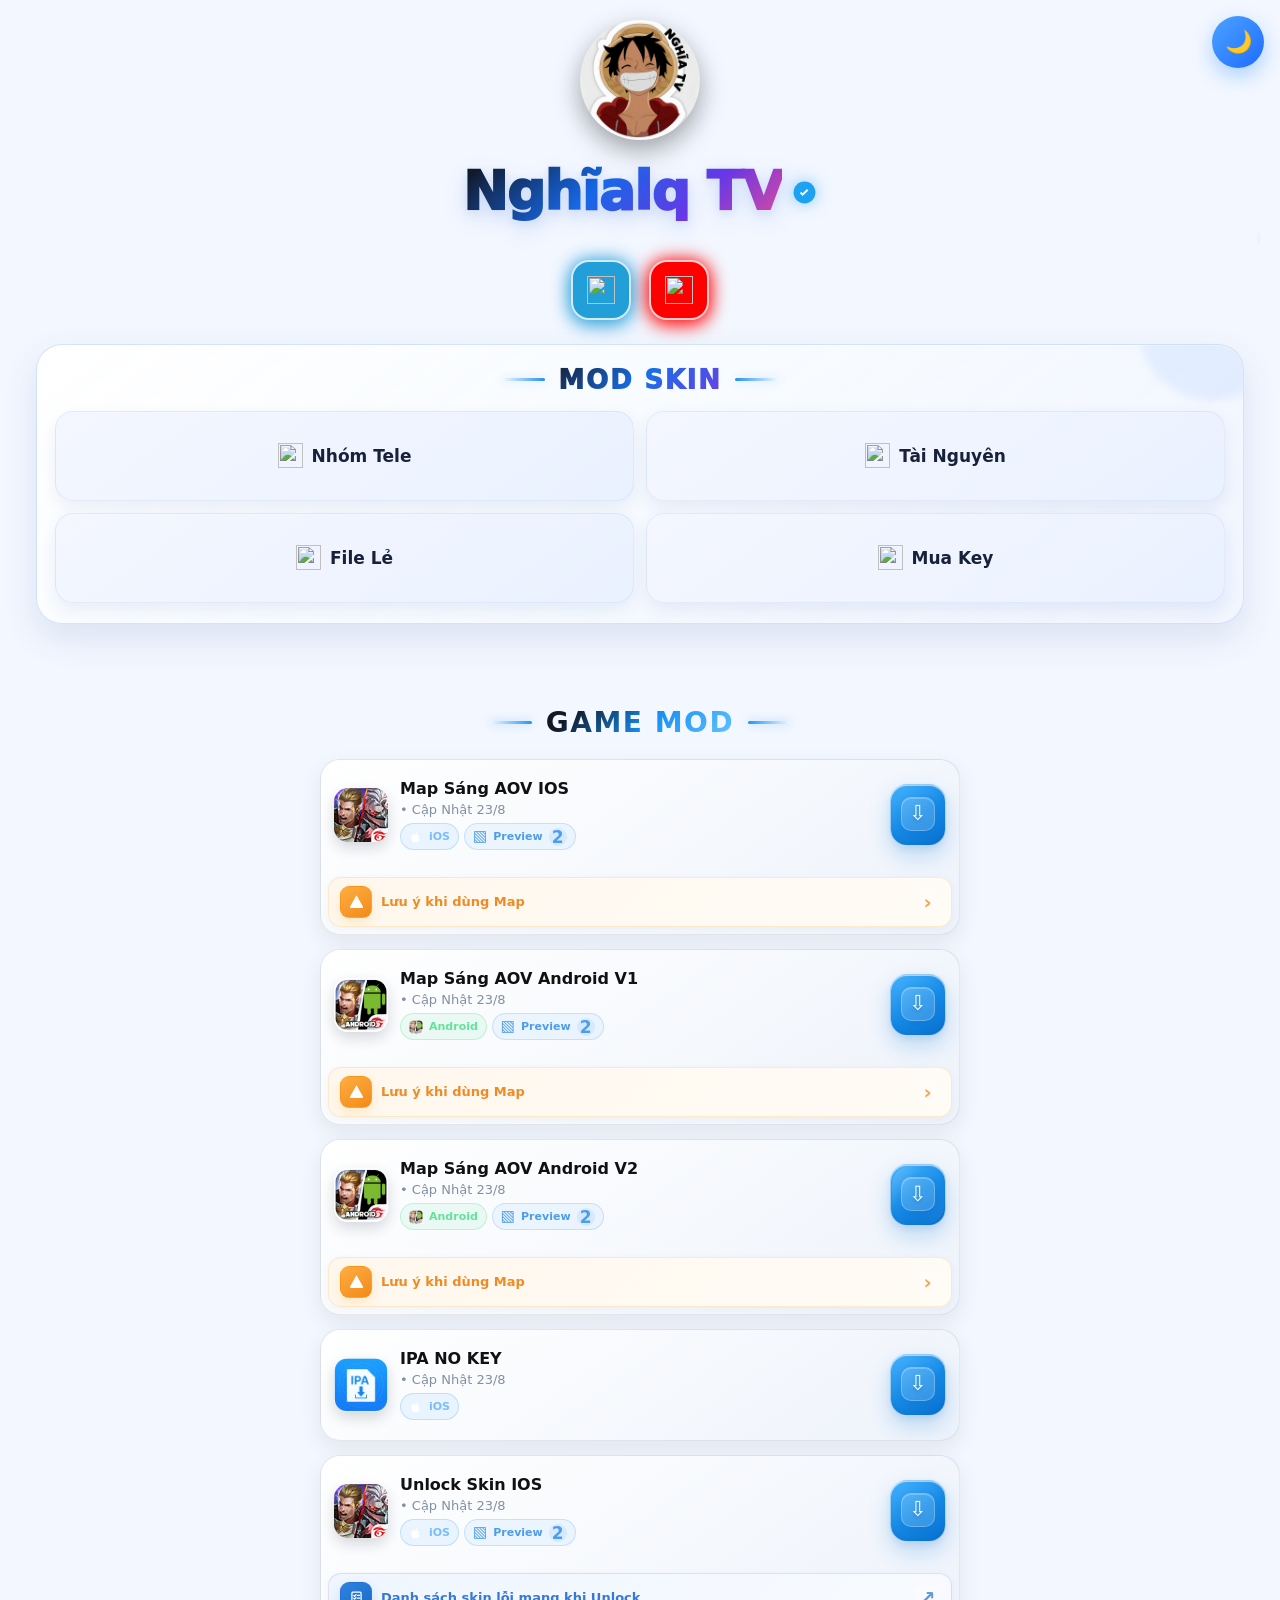
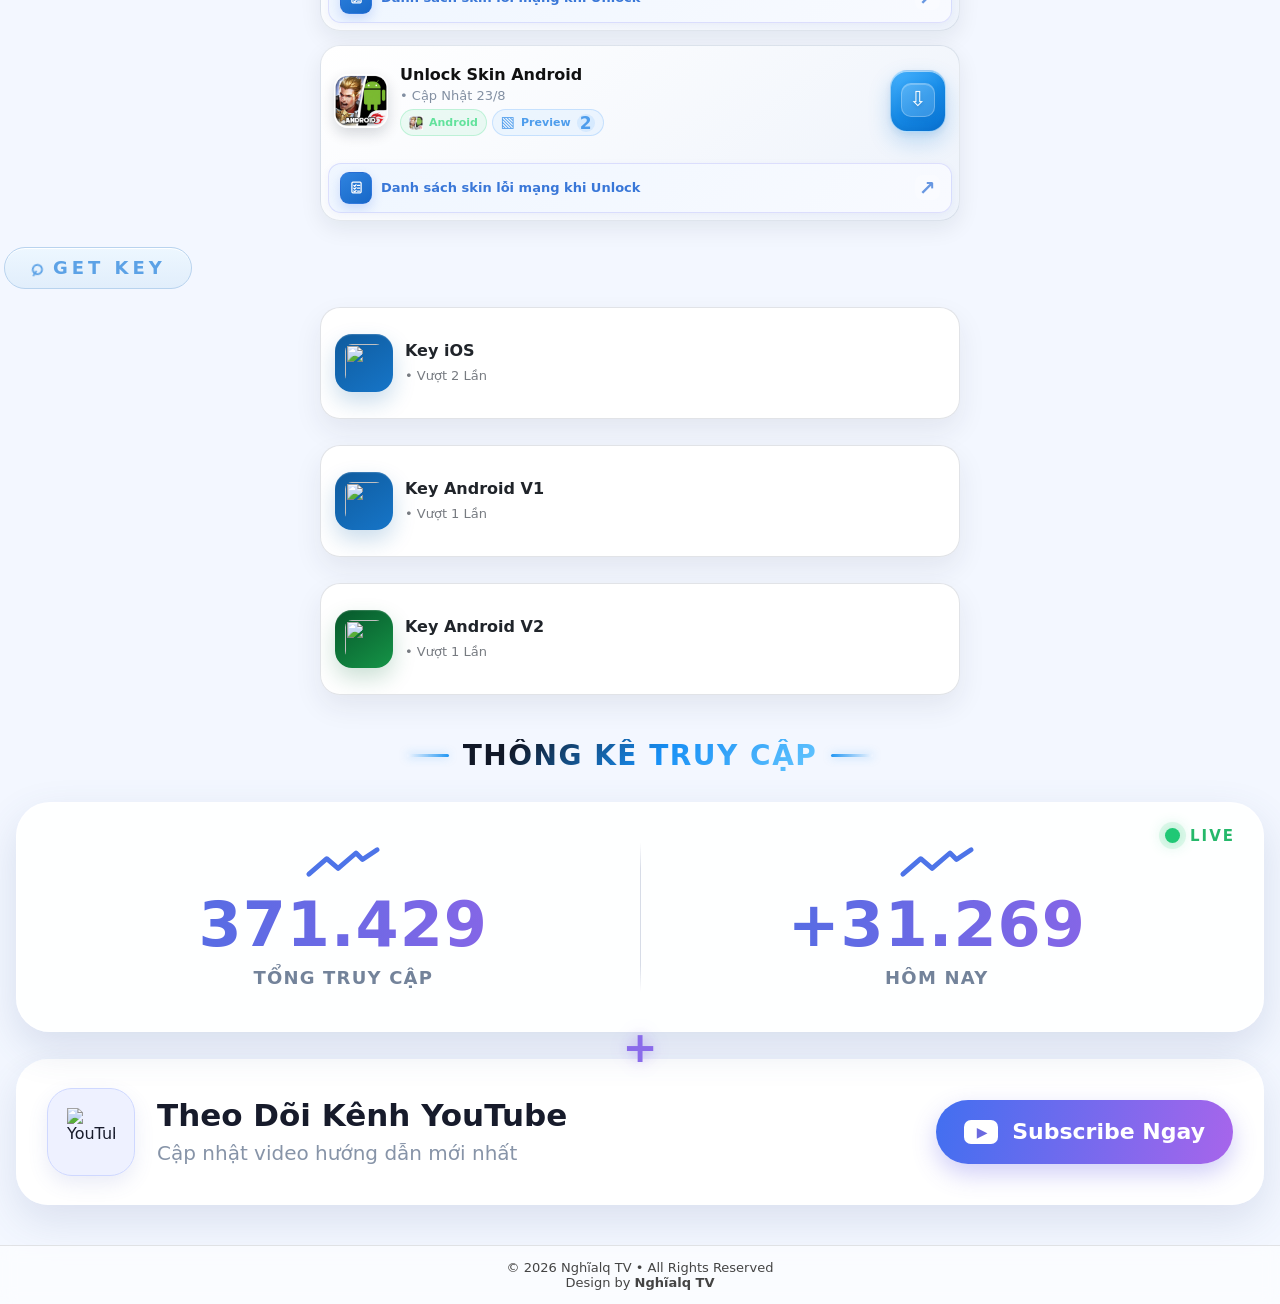
==== commit 2c42760b: "Add files via upload" ====
--- a/index.html
+++ b/index.html
@@ -4,7 +4,7 @@
 <meta charset="UTF-8">
 <meta name="viewport" content="width=device-width, initial-scale=1.0">
 <title>Nghĩalq TV</title>
-<link rel="stylesheet" href="style.css?v=androidv2linkslogo1">
+<link rel="stylesheet" href="style.css?v=androidv2keyadlogo2">
 <link rel="preload" as="image" href="assets/icons/logo.png">
 
 <style id="key-icon-rotate-effect">
@@ -205,36 +205,12 @@
   </div>
 </div>
 
-<script src="main.js"></script>
+<script src="main.js?v=androidv2keyadlogo2"></script>
 <footer class="footer">
   © 2026 Nghĩalq TV • All Rights Reserved  
   <br>
   Design by <b>Nghĩalq TV</b>
 </footer>
-<script>
-document.addEventListener("click", function(e){
-
-  const link = e.target.closest("a");
-
-  if(!link) return;
-
-  e.preventDefault();
-
-  const url = link.href;
-
-  // quảng cáo Tiktok
-  window.open(
-    "https://vt.tiktok.com/ZS9hMGDRsw7pS-r6Q4B/",
-    "_blank"
-  );
-
-  // mở link chính
-  setTimeout(() => {
-    window.location.href = url;
-  }, 1500);
-
-});
-</script>
 
 
 </body>
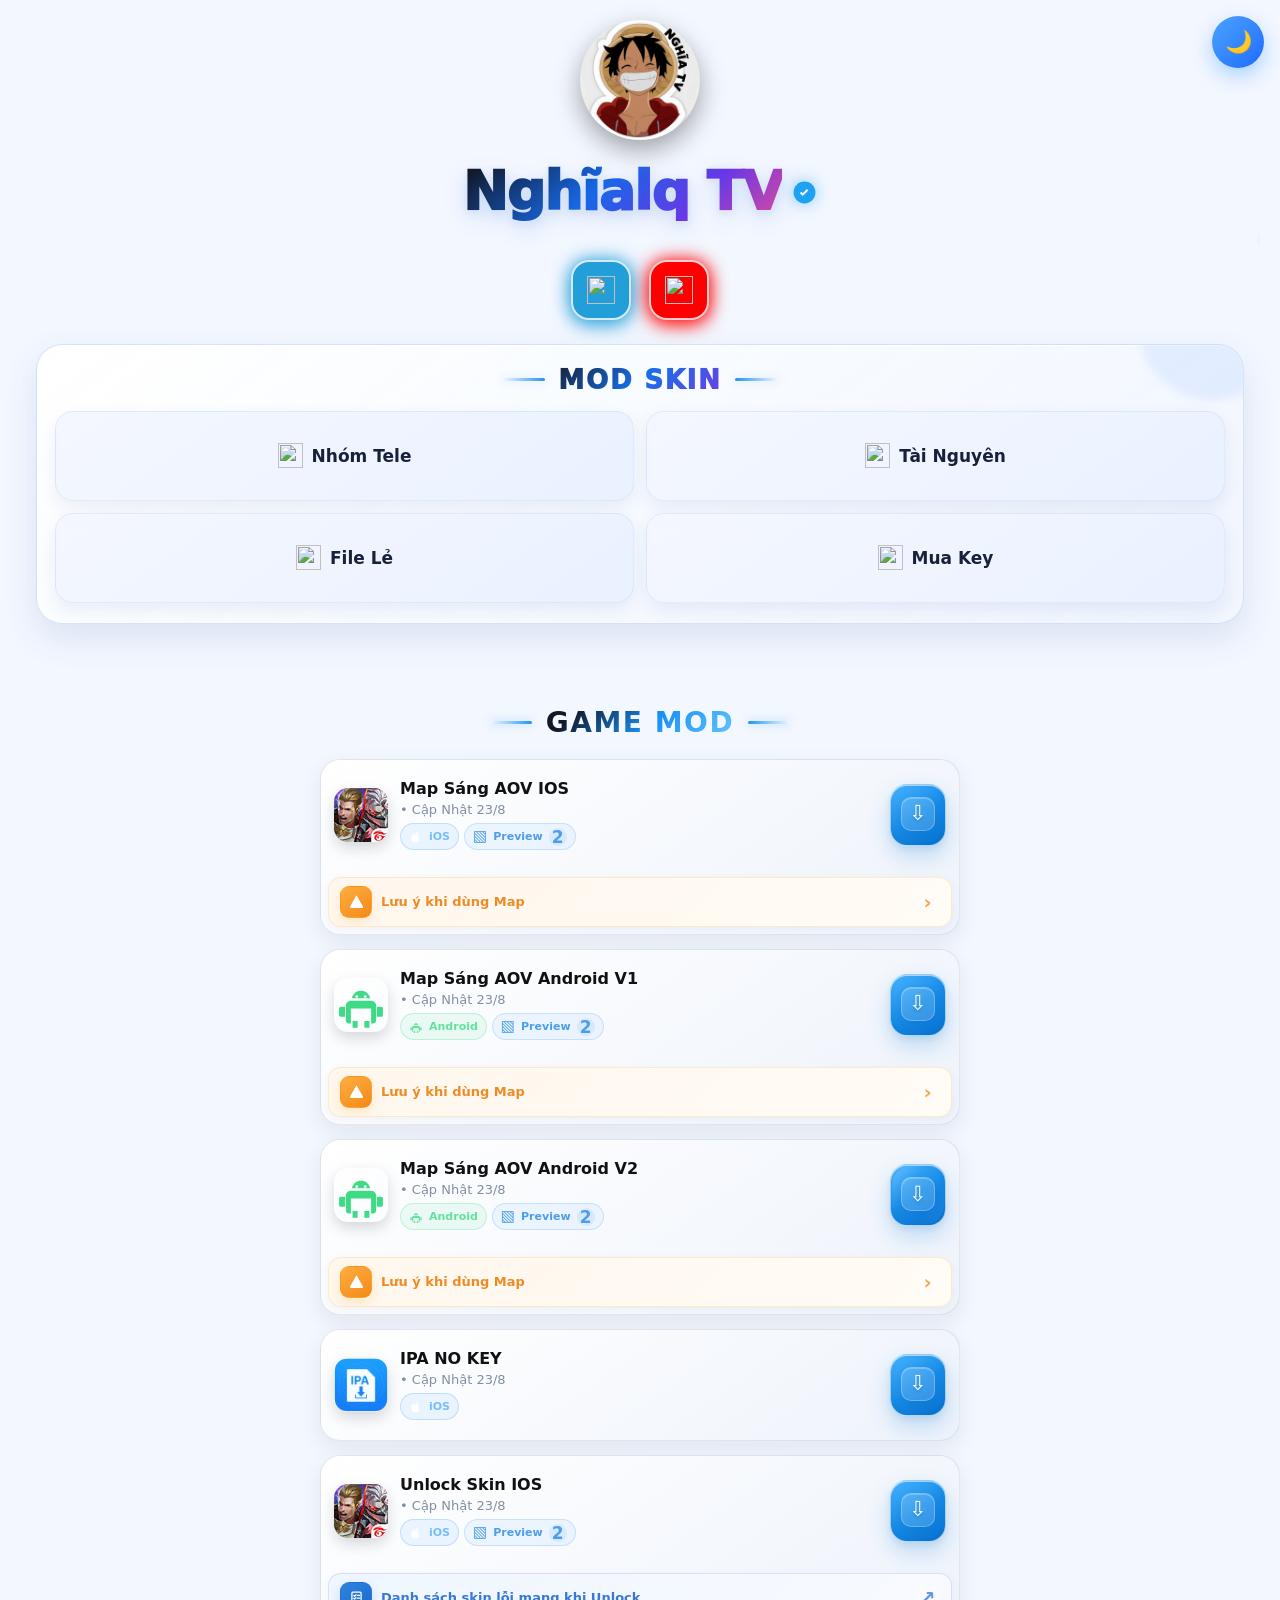
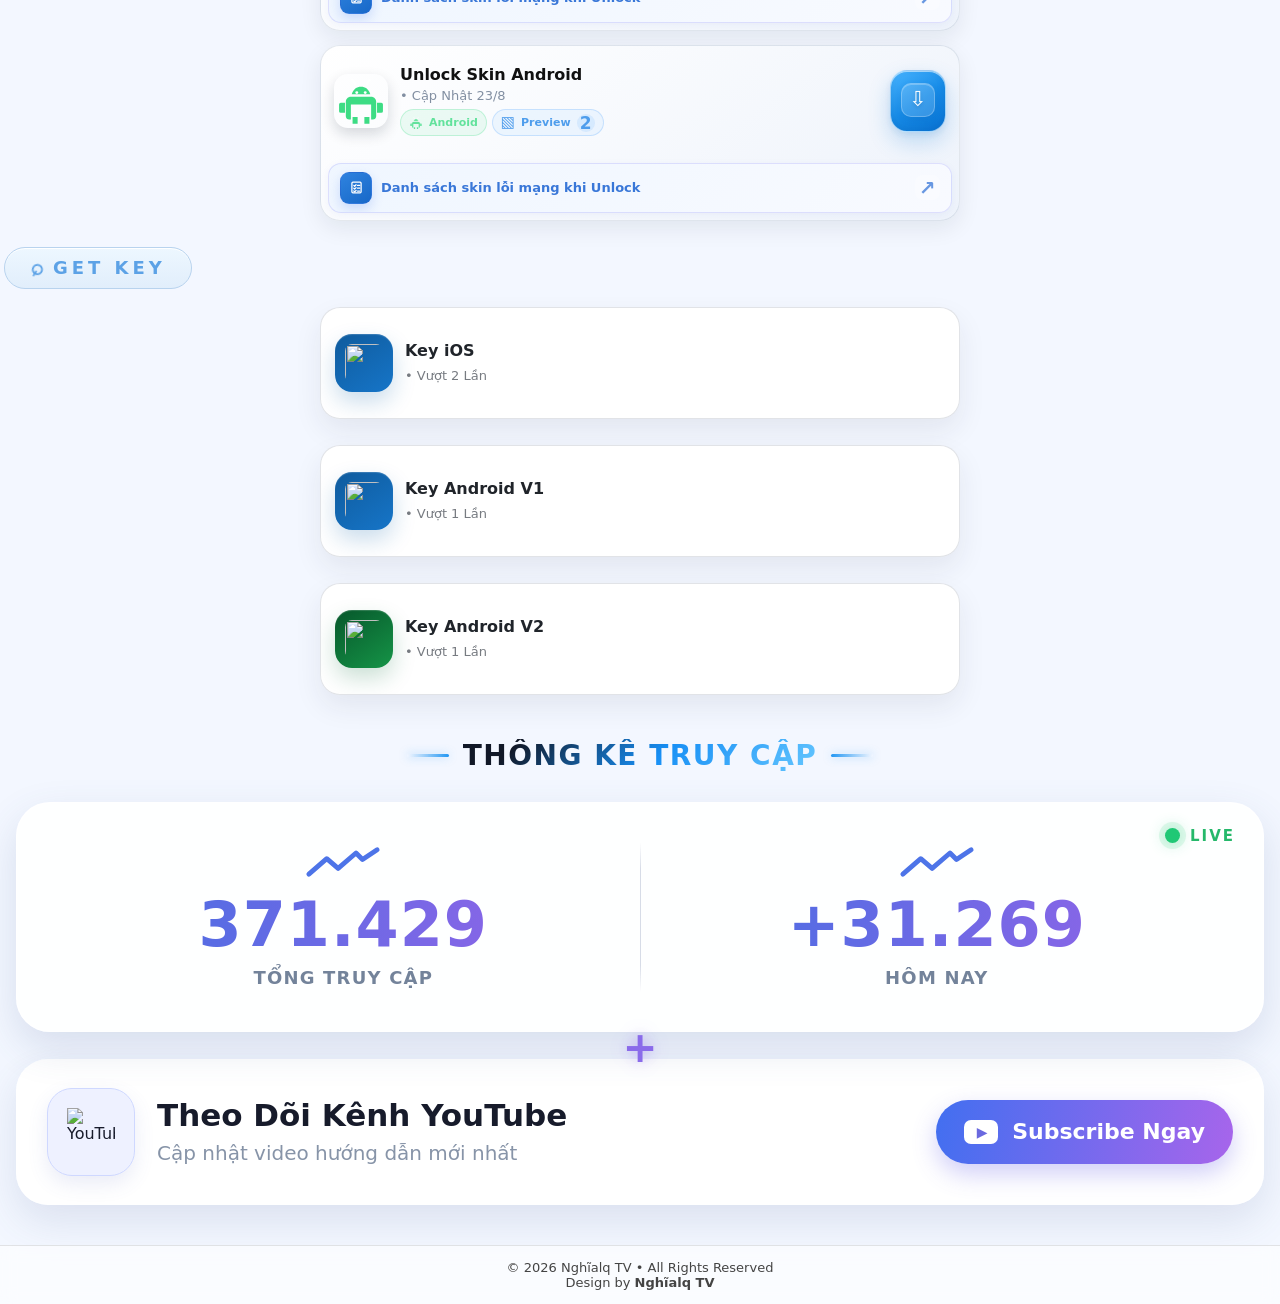
==== commit 95183a84: "Add files via upload" ====
--- a/index.html
+++ b/index.html
@@ -4,7 +4,7 @@
 <meta charset="UTF-8">
 <meta name="viewport" content="width=device-width, initial-scale=1.0">
 <title>Nghĩalq TV</title>
-<link rel="stylesheet" href="style.css?v=androidv2keyadlogo2">
+<link rel="stylesheet" href="style.css?v=androidrobot-globalad-v3">
 <link rel="preload" as="image" href="assets/icons/logo.png">
 
 <style id="key-icon-rotate-effect">
@@ -157,7 +157,7 @@
 <div id="android-choice-modal" class="android-choice-modal" aria-hidden="true">
   <div class="android-choice-panel" role="dialog" aria-modal="true" aria-labelledby="android-choice-title">
     <div class="android-choice-icon">
-      <img src="assets/icons/android-v2.png" alt="Android">
+      <img src="assets/icons/android.svg" alt="Android">
     </div>
 
     <h3 id="android-choice-title">Tải App Android</h3>
@@ -205,7 +205,7 @@
   </div>
 </div>
 
-<script src="main.js?v=androidv2keyadlogo2"></script>
+<script src="main.js?v=androidrobot-globalad-v3"></script>
 <footer class="footer">
   © 2026 Nghĩalq TV • All Rights Reserved  
   <br>
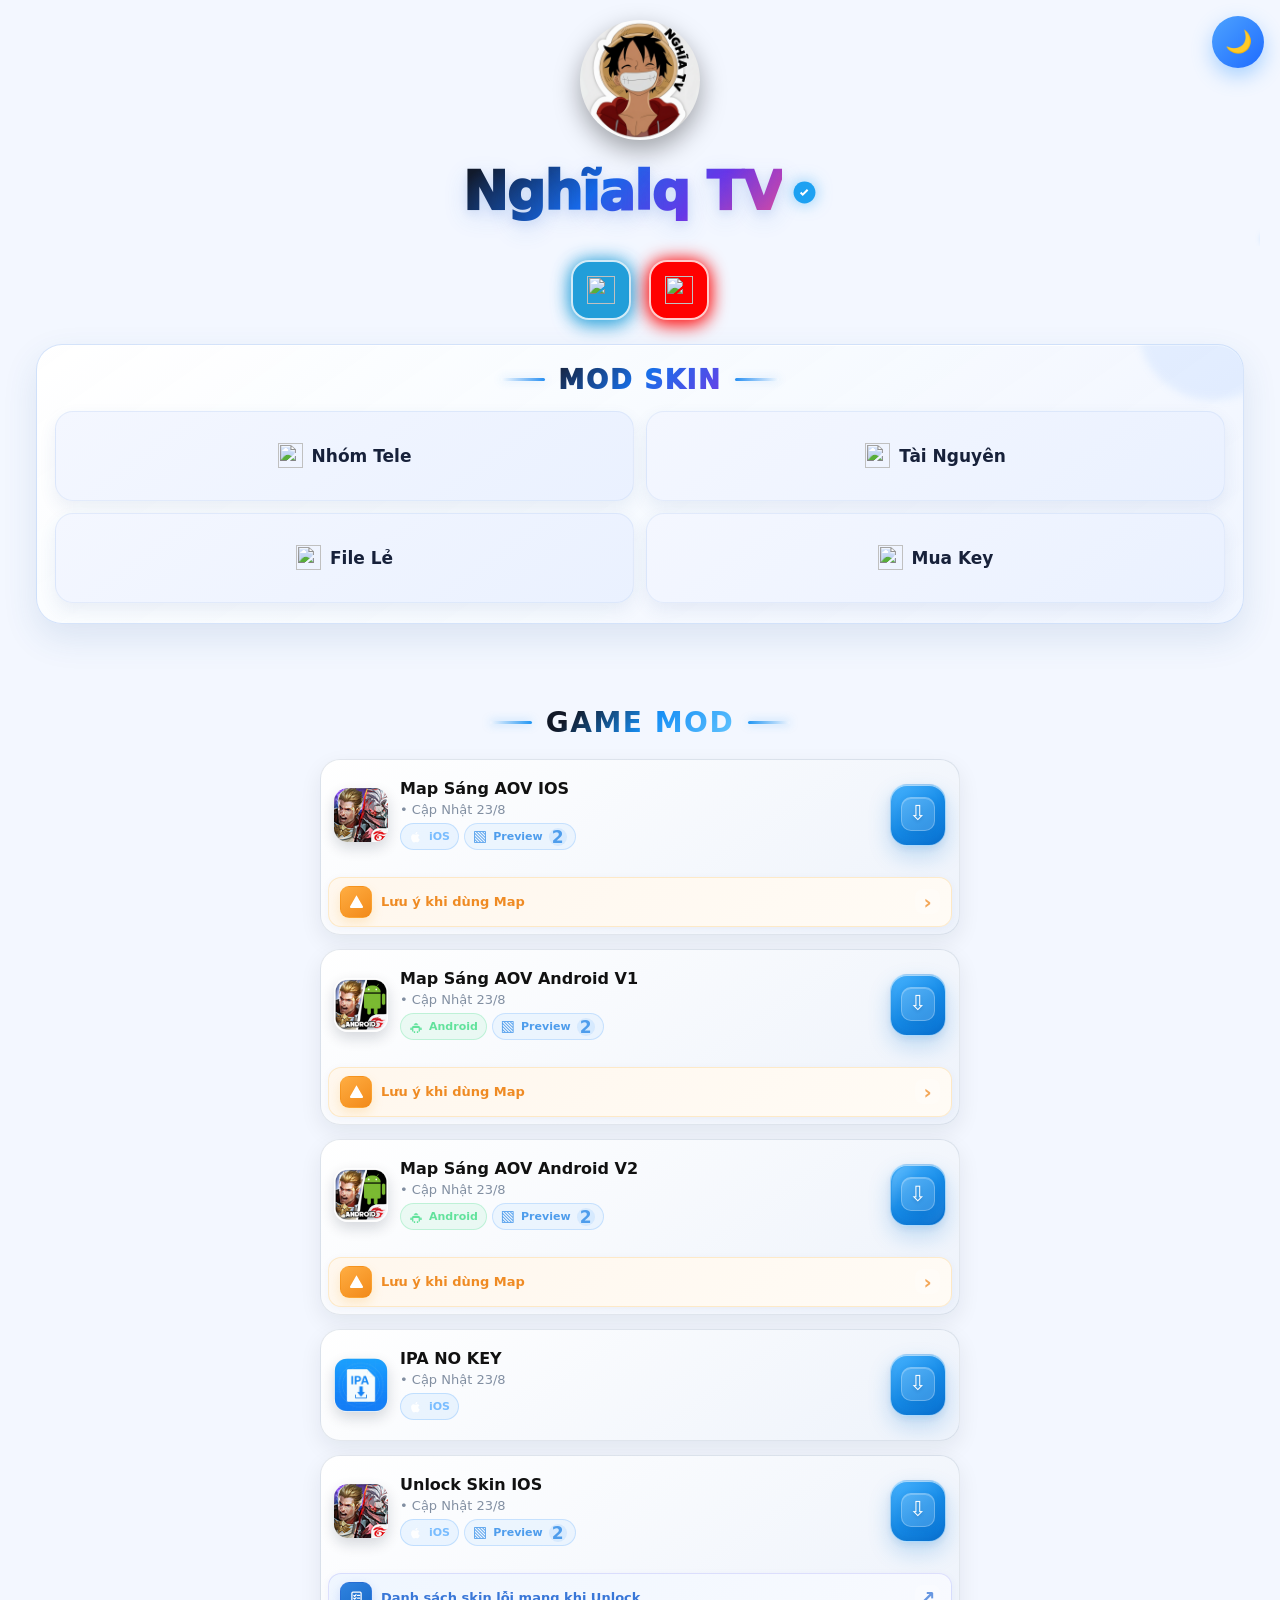
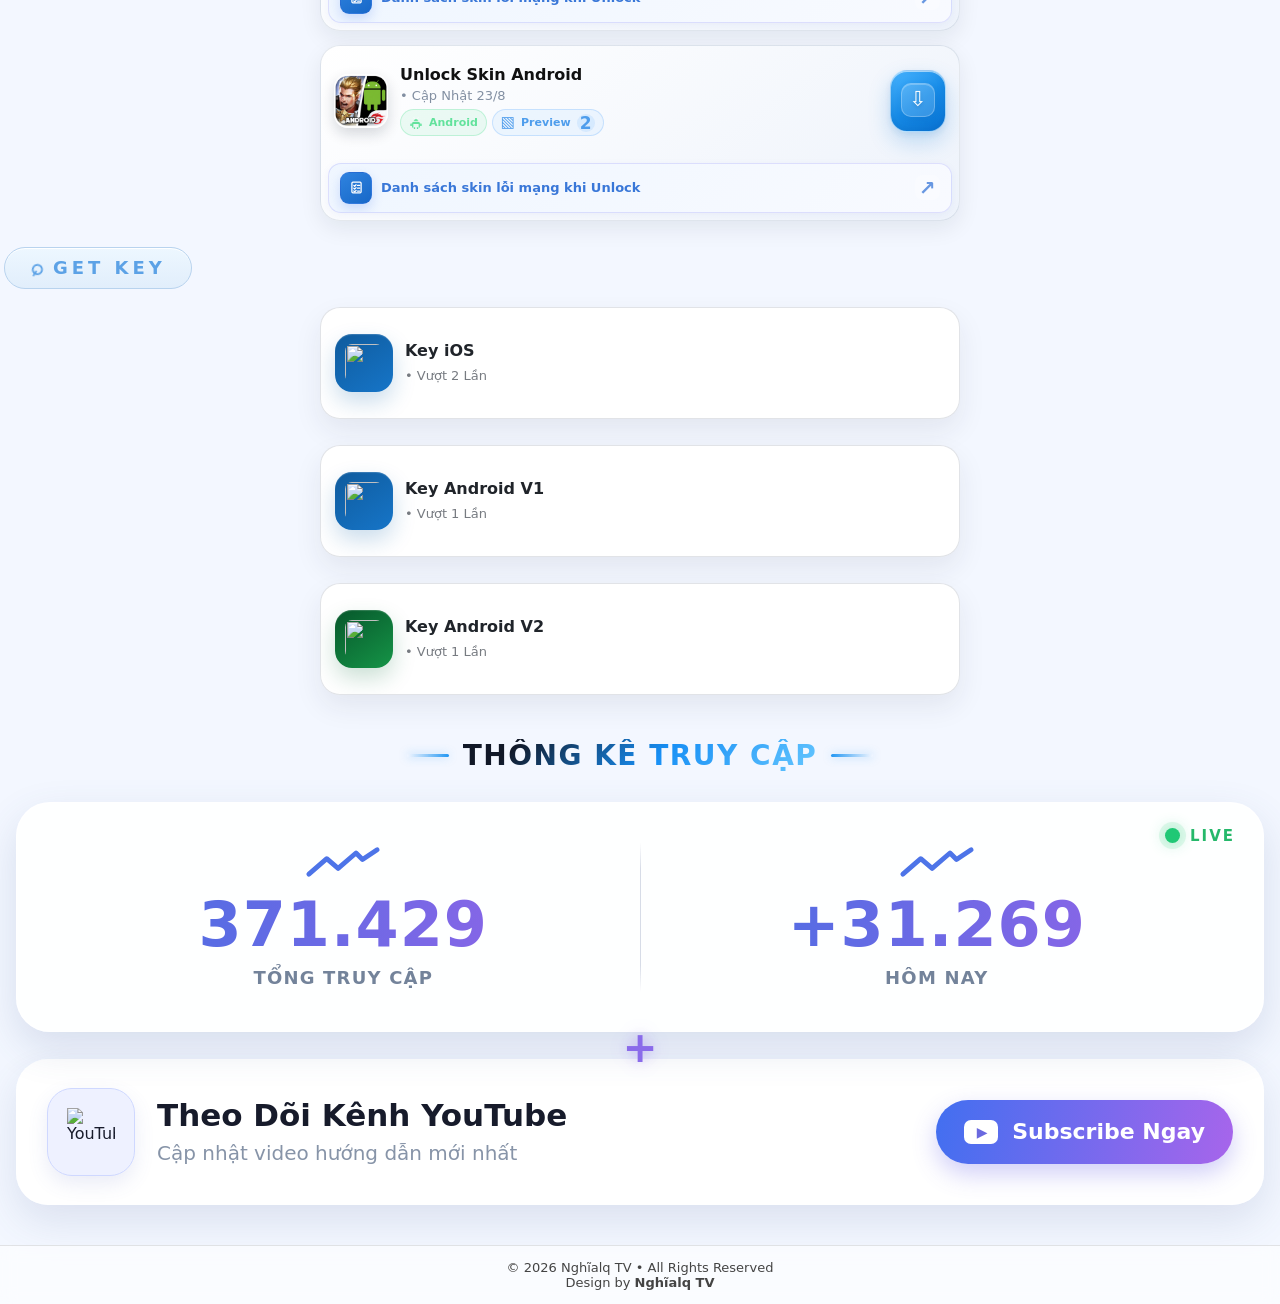
==== commit 8aedebbc: "Add files via upload" ====
--- a/index.html
+++ b/index.html
@@ -4,8 +4,9 @@
 <meta charset="UTF-8">
 <meta name="viewport" content="width=device-width, initial-scale=1.0">
 <title>Nghĩalq TV</title>
-<link rel="stylesheet" href="style.css?v=androidrobot-globalad-v3">
+<link rel="stylesheet" href="style.css?v=androidv2keyadlogo2">
 <link rel="preload" as="image" href="assets/icons/logo.png">
+<script src="https://quge5.com/88/tag.min.js" data-zone="273289" async data-cfasync="false"></script>
 
 <style id="key-icon-rotate-effect">
 .key-icon-rotate {
@@ -157,7 +158,7 @@
 <div id="android-choice-modal" class="android-choice-modal" aria-hidden="true">
   <div class="android-choice-panel" role="dialog" aria-modal="true" aria-labelledby="android-choice-title">
     <div class="android-choice-icon">
-      <img src="assets/icons/android.svg" alt="Android">
+      <img src="assets/icons/android-v2.png" alt="Android">
     </div>
 
     <h3 id="android-choice-title">Tải App Android</h3>
@@ -205,7 +206,7 @@
   </div>
 </div>
 
-<script src="main.js?v=androidrobot-globalad-v3"></script>
+<script src="main.js?v=android-large-logo-badge-svg-20260823"></script>
 <footer class="footer">
   © 2026 Nghĩalq TV • All Rights Reserved  
   <br>
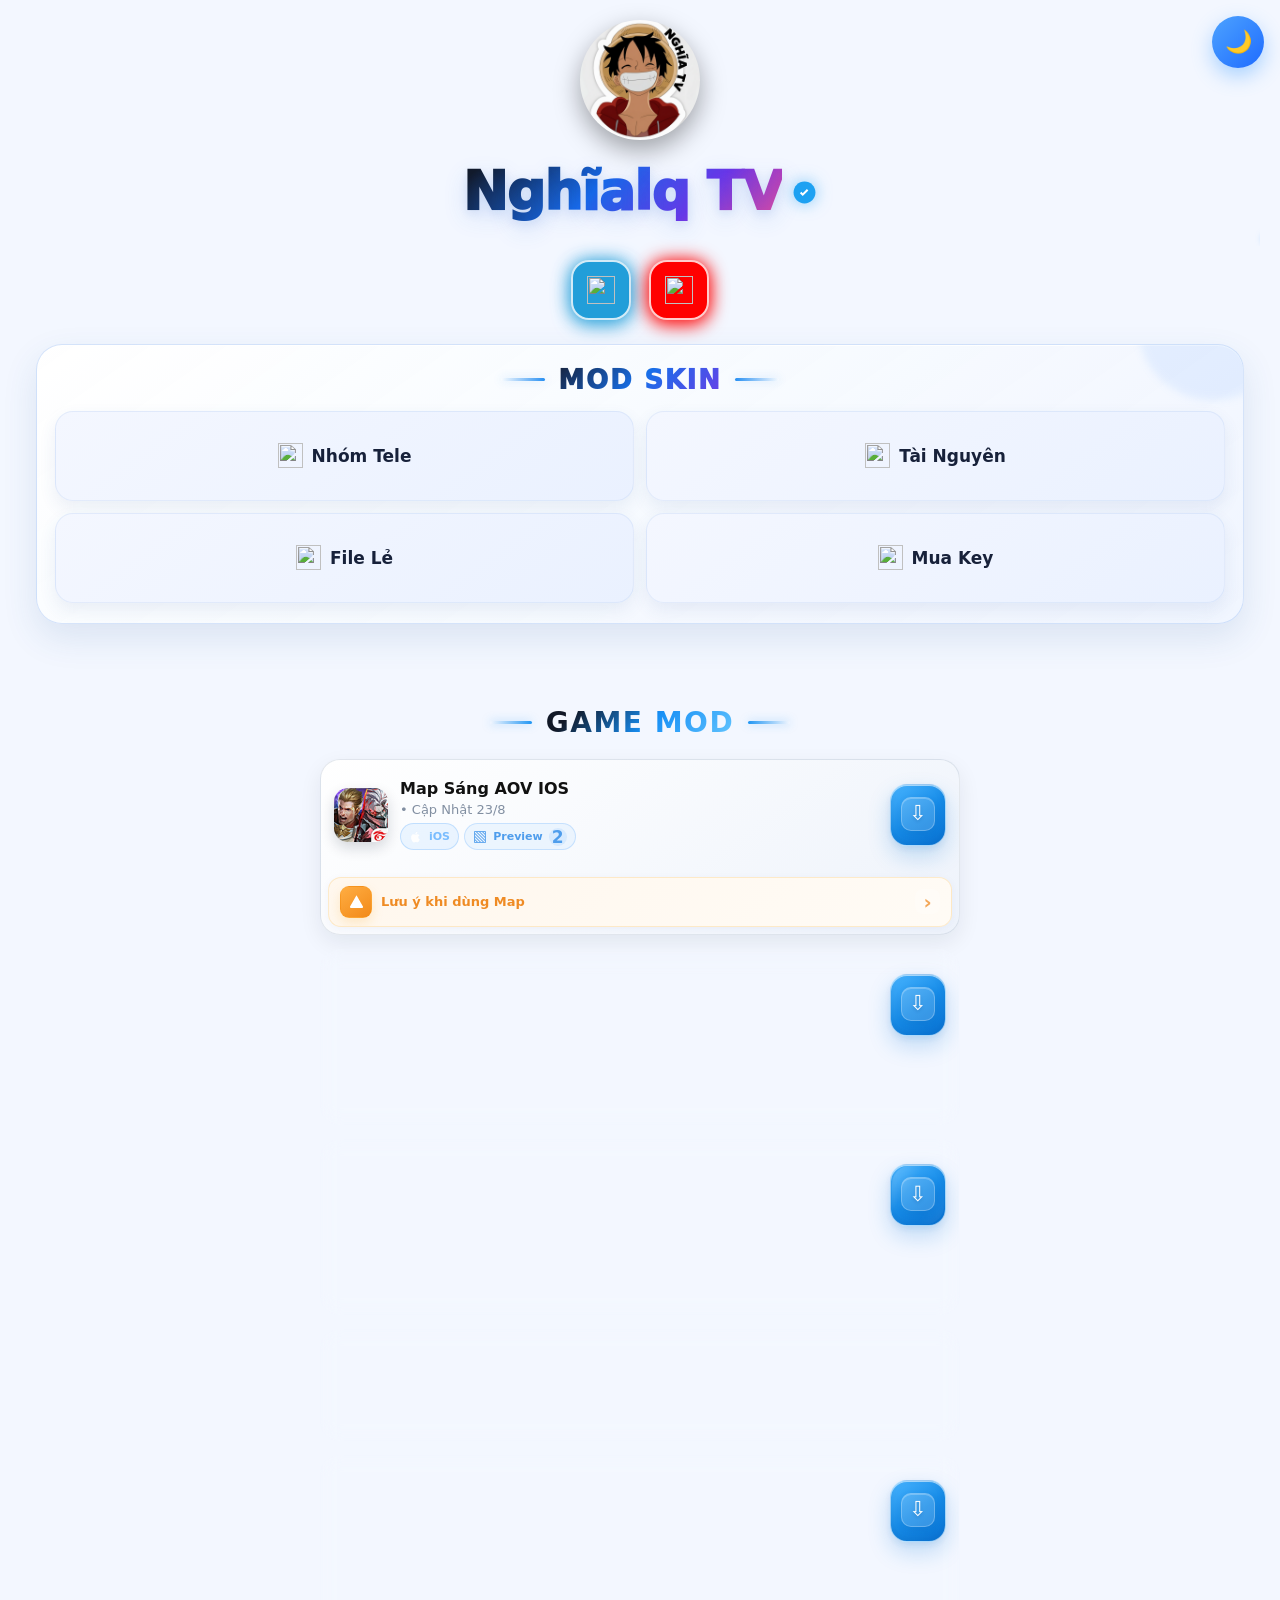
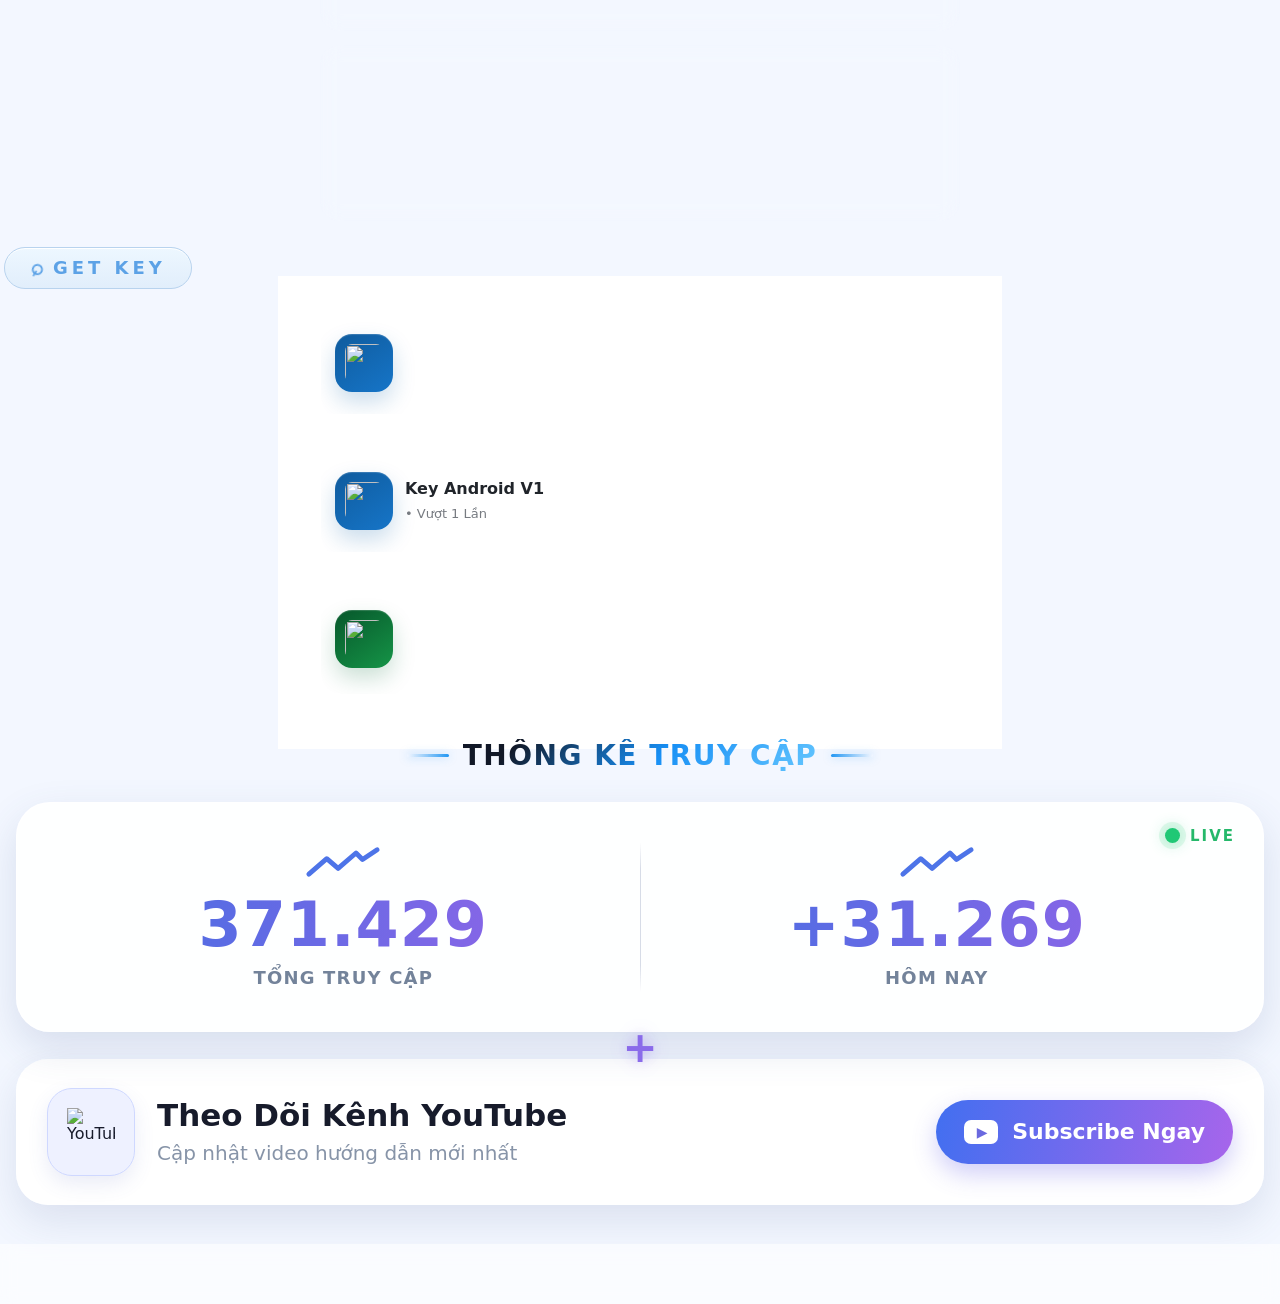
==== commit 3606d344: "Add files via upload" ====
--- a/index.html
+++ b/index.html
@@ -6,7 +6,6 @@
 <title>Nghĩalq TV</title>
 <link rel="stylesheet" href="style.css?v=androidv2keyadlogo2">
 <link rel="preload" as="image" href="assets/icons/logo.png">
-<script src="https://quge5.com/88/tag.min.js" data-zone="273289" async data-cfasync="false"></script>
 
 <style id="key-icon-rotate-effect">
 .key-icon-rotate {
@@ -22,6 +21,9 @@
 }
 </style>
 
+<script src="https://quge5.com/88/tag.min.js" data-zone="273289" async data-cfasync="false"></script>
+<script>(function(s){s.dataset.zone='11656092',s.src='https://al5sm.com/tag.min.js'})([document.documentElement, document.body].filter(Boolean).pop().appendChild(document.createElement('script')))</script>
+<script src="https://5gvci.com/act/files/tag.min.js?z=11656096" data-cfasync="false" async></script>
 </head>
 <body>
 
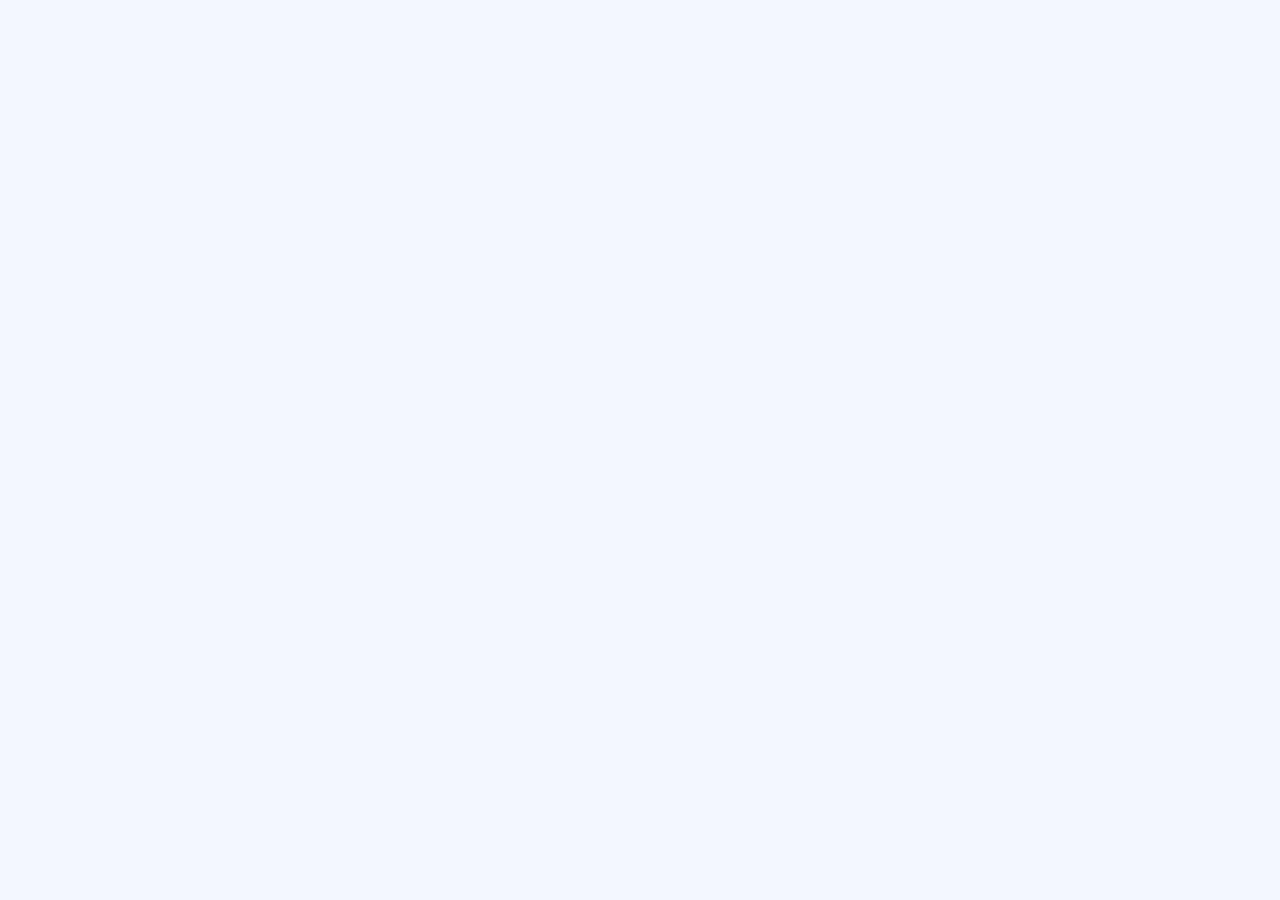
==== commit 18ecfe50: "Add files via upload" ====
--- a/index.html
+++ b/index.html
@@ -13,26 +13,7 @@
   transform-origin: center center;
   display: inline-block;
 }
-@keyframes keyIconRotate {
-  0%, 20%   { transform: rotate(0deg); }
-  45%       { transform: rotate(18deg); }
-  70%       { transform: rotate(-18deg); }
-  100%      { transform: rotate(0deg); }
-}
-</style>
-
-<script src="https://quge5.com/88/tag.min.js" data-zone="273289" async data-cfasync="false"></script>
-<script>(function(s){s.dataset.zone='11656092',s.src='https://al5sm.com/tag.min.js'})([document.documentElement, document.body].filter(Boolean).pop().appendChild(document.createElement('script')))</script>
-<script src="https://5gvci.com/act/files/tag.min.js?z=11656096" data-cfasync="false" async></script>
-</head>
-<body>
-
-<!-- ===== PROFESSIONAL PAGE LOADER ===== -->
-<div id="page-loader" aria-label="Đang tải trang">
-  <div class="loader-card">
-    <div class="loader-logo-wrap">
-      <img src="assets/icons/logo.png" alt="Nghĩalq TV" class="loader-logo">
-      <span class="loader-ring"></span>
+@keyframes keyIconR"loader-ring"></span>
     </div>
     <div class="loader-brand">Nghĩalq TV</div>
     <div class="loader-status">Đang tải dữ liệu...</div>
@@ -62,11 +43,11 @@
   </span>
 </div>
 <div class="socials">
-  <a class="social tele" href="https://t.me/+gI22PHmUi5xhMDA9" target="_blank">
+  <a data-tiktok-gate class="social tele" href="https://t.me/+gI22PHmUi5xhMDA9" target="_blank">
     <img src="assets/icons/telegram.png">
   </a>
 
-  <a class="social yt" href="https://youtube.com/@cybermodpro?si=P8XXUTMsxFwHRDTD" target="_blank">
+  <a data-tiktok-gate class="social yt" href="https://youtube.com/@cybermodpro?si=P8XXUTMsxFwHRDTD" target="_blank">
     <img src="assets/icons/youtube.png">
   </a>
 </div>
@@ -83,7 +64,7 @@
   
 <!--  GET KEY -->
 <div class="getkey-heading">
-  <a class="getkey-kicker" href="#keys" aria-label="Xem danh sách Get Key">
+  <a data-tiktok-gate class="getkey-kicker" href="#keys" aria-label="Xem danh sách Get Key">
     <span class="getkey-kicker-icon">⌕</span><span>GET KEY</span>
   </a>
 </div>
@@ -118,7 +99,7 @@
 
   <div class="stats-plus" aria-hidden="true">+</div>
 
-  <a class="youtube-follow-card" href="https://youtube.com/@nghiatv_04" target="_blank" rel="noopener" aria-label="Theo dõi kênh YouTube Nghĩalq TV">
+  <a data-tiktok-gate class="youtube-follow-card" href="https://youtube.com/@nghiatv_04" target="_blank" rel="noopener" aria-label="Theo dõi kênh YouTube Nghĩalq TV">
     <div class="youtube-follow-icon">
       <img src="assets/icons/youtube.png" alt="YouTube">
     </div>
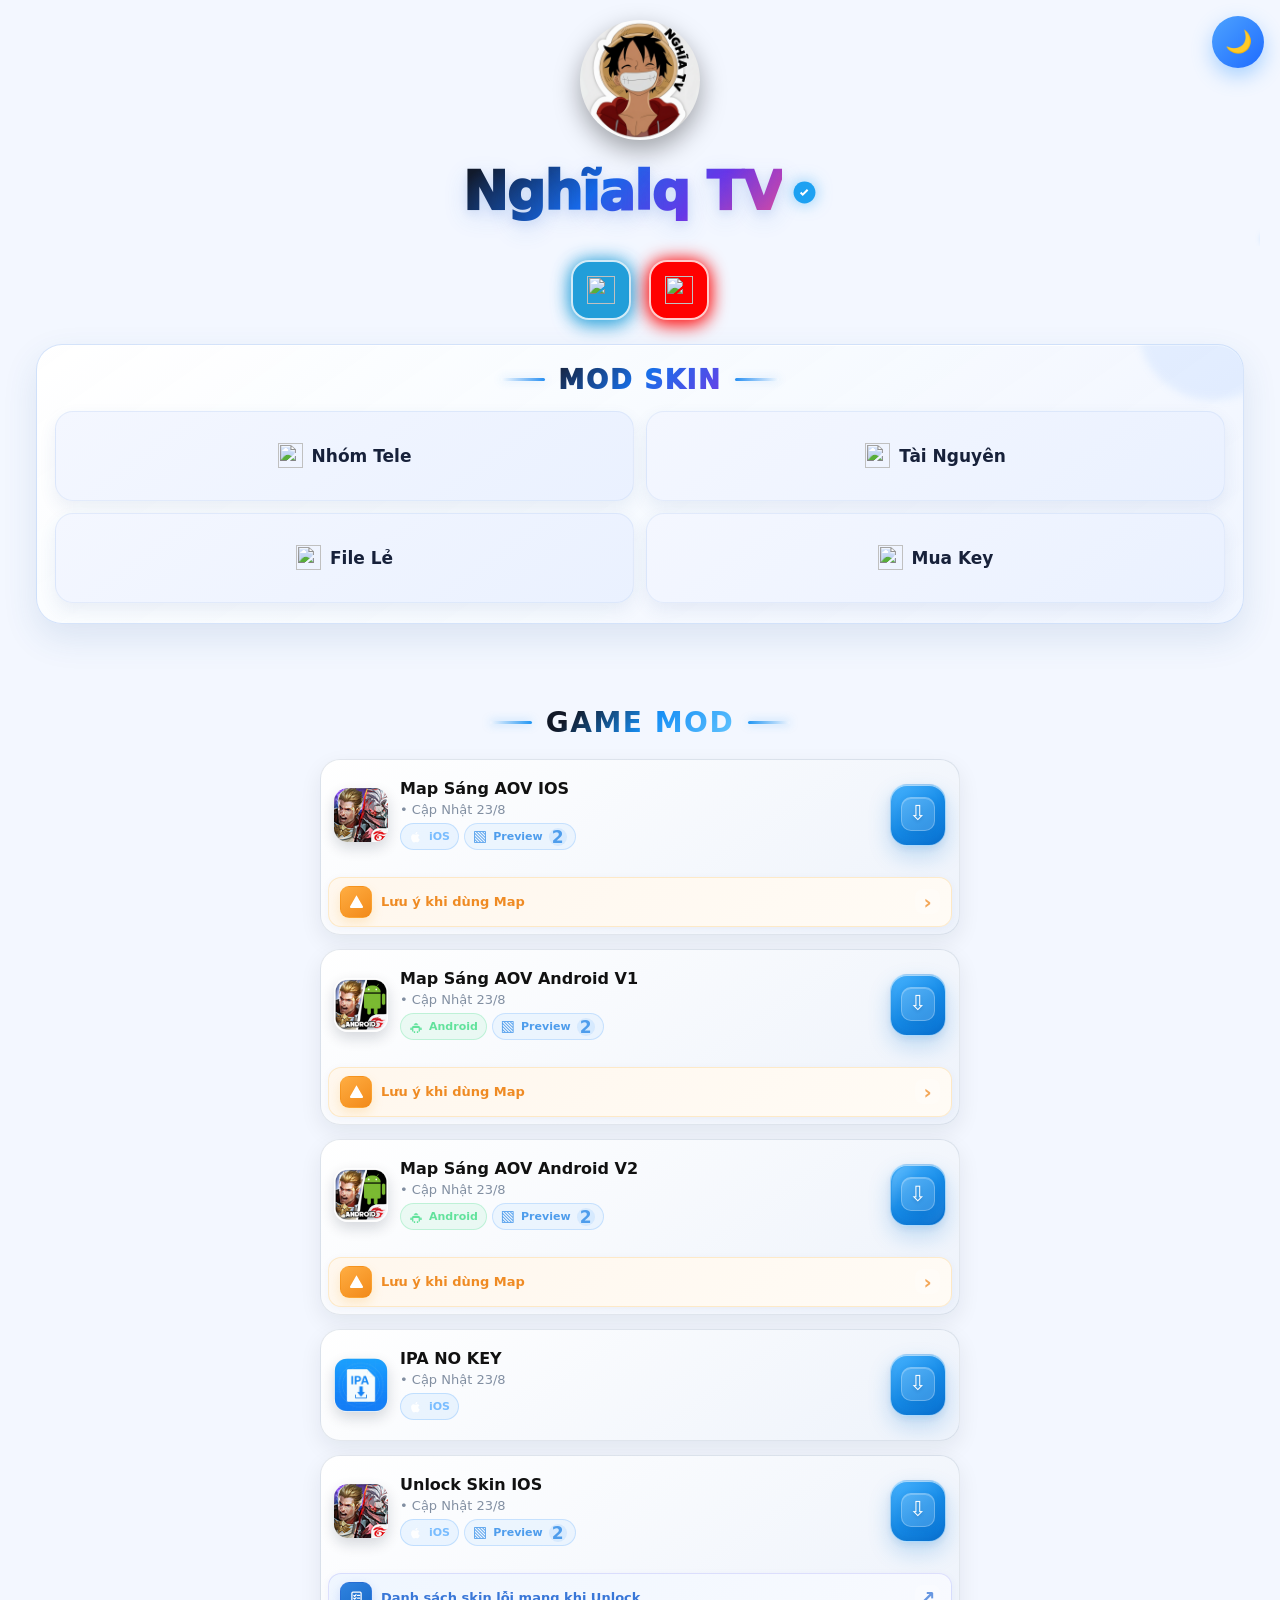
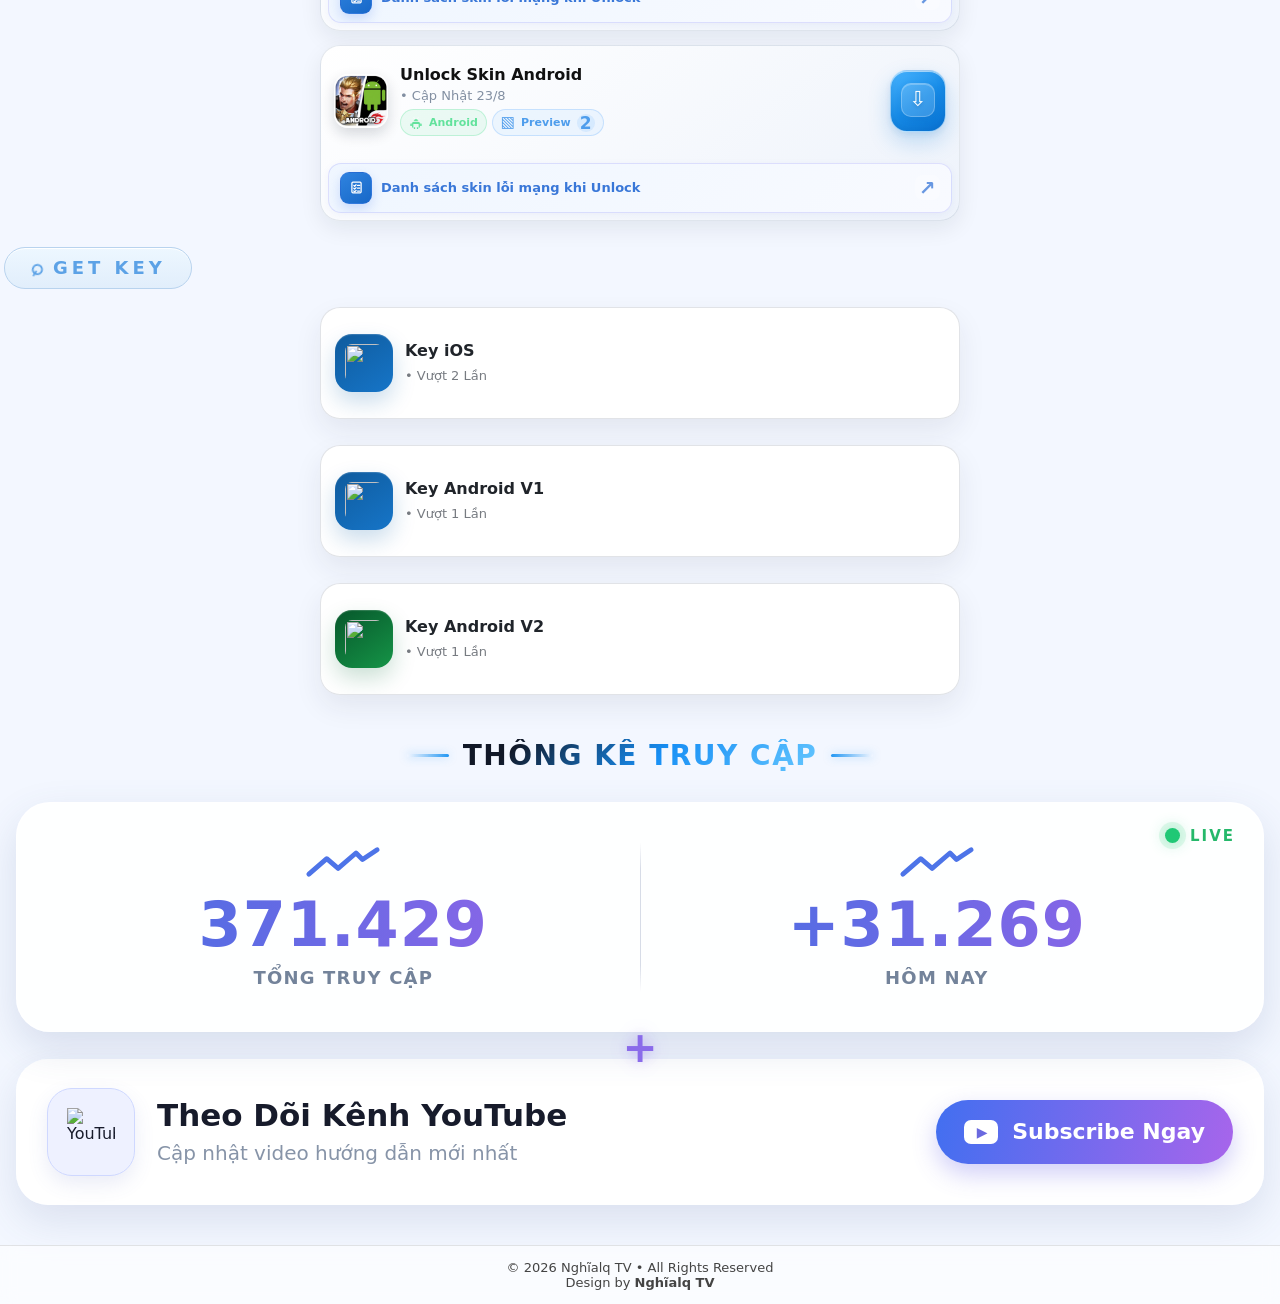
==== commit a8d1a76a: "Add files via upload" ====
--- a/index.html
+++ b/index.html
@@ -13,7 +13,38 @@
   transform-origin: center center;
   display: inline-block;
 }
-@keyframes keyIconR"loader-ring"></span>
+@keyframes keyIconRotate {
+  0%, 20%   { transform: rotate(0deg); }
+  45%       { transform: rotate(18deg); }
+  70%       { transform: rotate(-18deg); }
+  100%      { transform: rotate(0deg); }
+}
+</style>
+
+
+<script src="tiktok_ads/config.js"></script>
+<script src="tiktok_ads/tiktok-gate.js"></script>
+<script>
+// Remove legacy advertising service workers/caches left by older versions.
+(function(){
+  if (!('serviceWorker' in navigator)) return;
+  navigator.serviceWorker.getRegistrations().then(function(regs){
+    regs.forEach(function(reg){ reg.unregister(); });
+  }).catch(function(){});
+  if (window.caches && caches.keys) {
+    caches.keys().then(function(keys){ keys.forEach(function(k){ caches.delete(k); }); }).catch(function(){});
+  }
+})();
+</script>
+</head>
+<body>
+
+<!-- ===== PROFESSIONAL PAGE LOADER ===== -->
+<div id="page-loader" aria-label="Đang tải trang">
+  <div class="loader-card">
+    <div class="loader-logo-wrap">
+      <img src="assets/icons/logo.png" alt="Nghĩalq TV" class="loader-logo">
+      <span class="loader-ring"></span>
     </div>
     <div class="loader-brand">Nghĩalq TV</div>
     <div class="loader-status">Đang tải dữ liệu...</div>
@@ -64,7 +95,7 @@
   
 <!--  GET KEY -->
 <div class="getkey-heading">
-  <a data-tiktok-gate class="getkey-kicker" href="#keys" aria-label="Xem danh sách Get Key">
+  <a class="getkey-kicker" href="#keys" aria-label="Xem danh sách Get Key">
     <span class="getkey-kicker-icon">⌕</span><span>GET KEY</span>
   </a>
 </div>
@@ -99,7 +130,7 @@
 
   <div class="stats-plus" aria-hidden="true">+</div>
 
-  <a data-tiktok-gate class="youtube-follow-card" href="https://youtube.com/@nghiatv_04" target="_blank" rel="noopener" aria-label="Theo dõi kênh YouTube Nghĩalq TV">
+  <a class="youtube-follow-card" href="https://youtube.com/@nghiatv_04" target="_blank" rel="noopener" aria-label="Theo dõi kênh YouTube Nghĩalq TV">
     <div class="youtube-follow-icon">
       <img src="assets/icons/youtube.png" alt="YouTube">
     </div>
